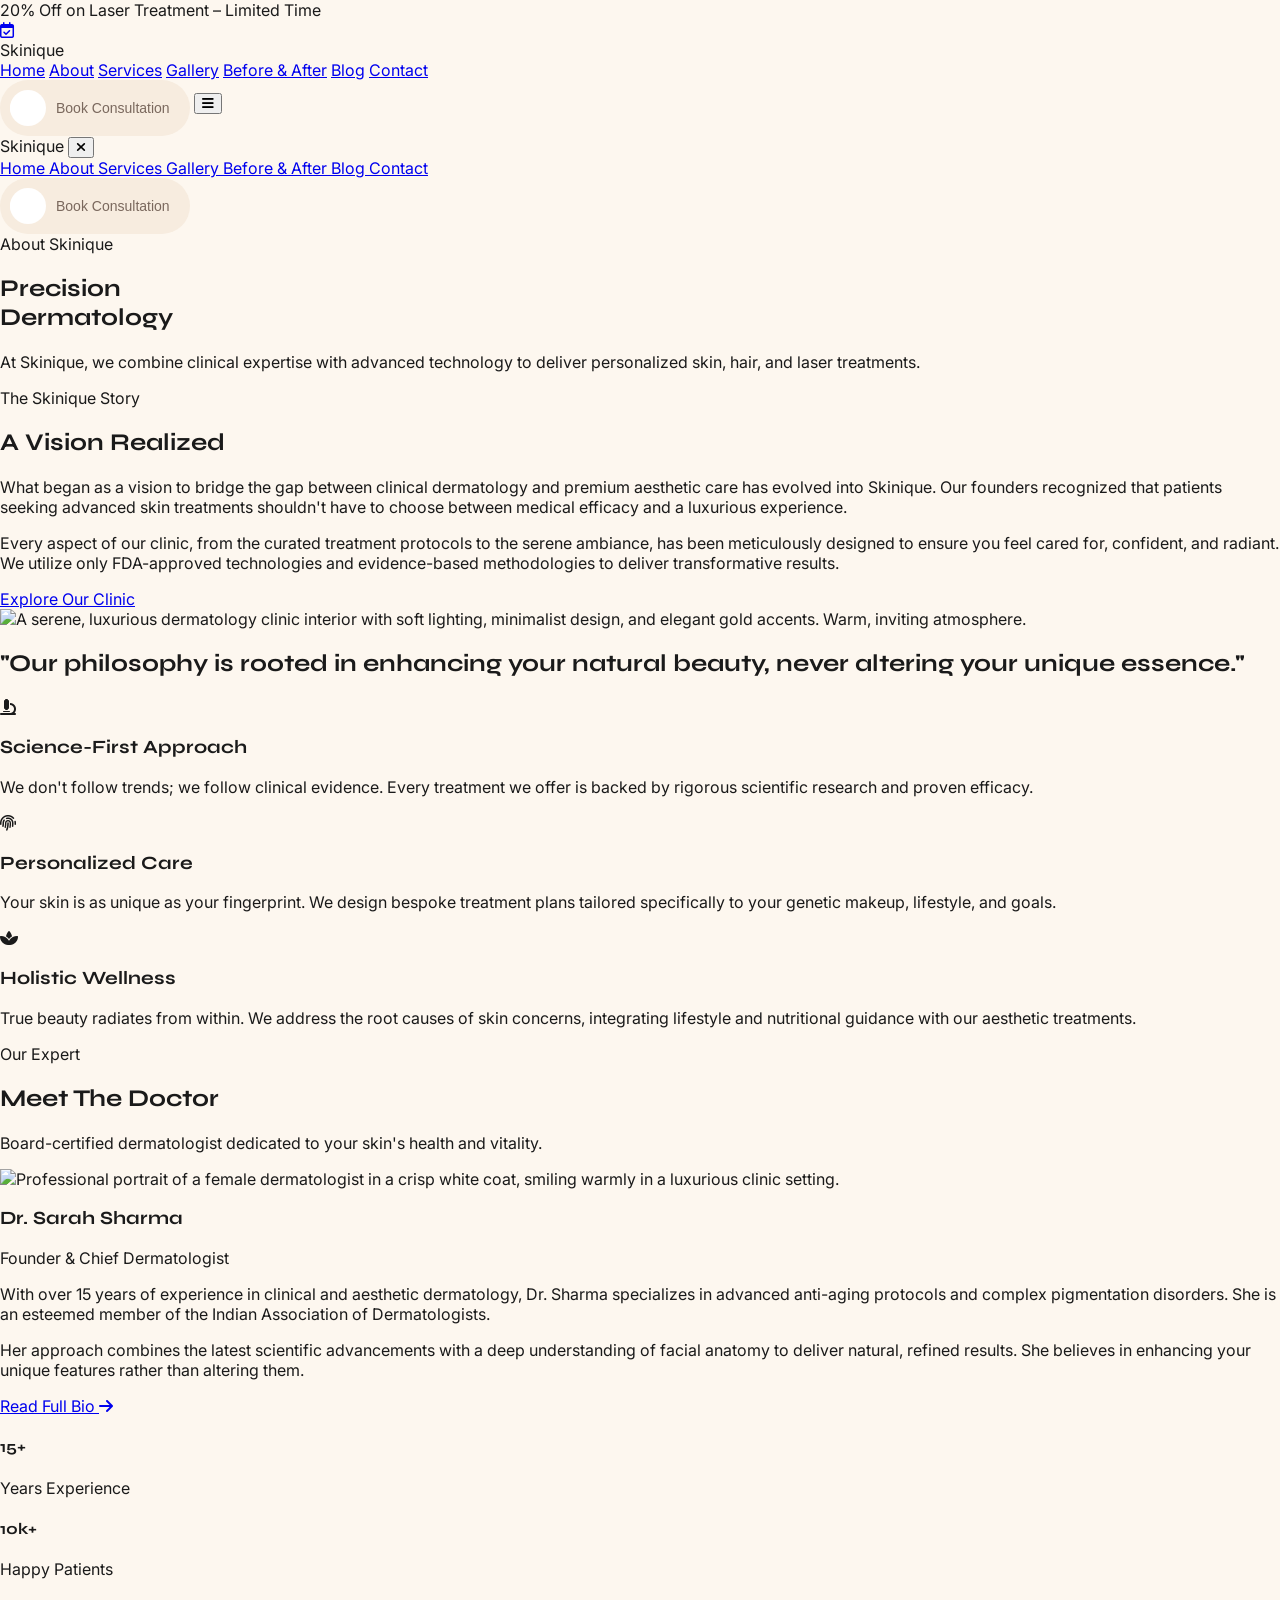
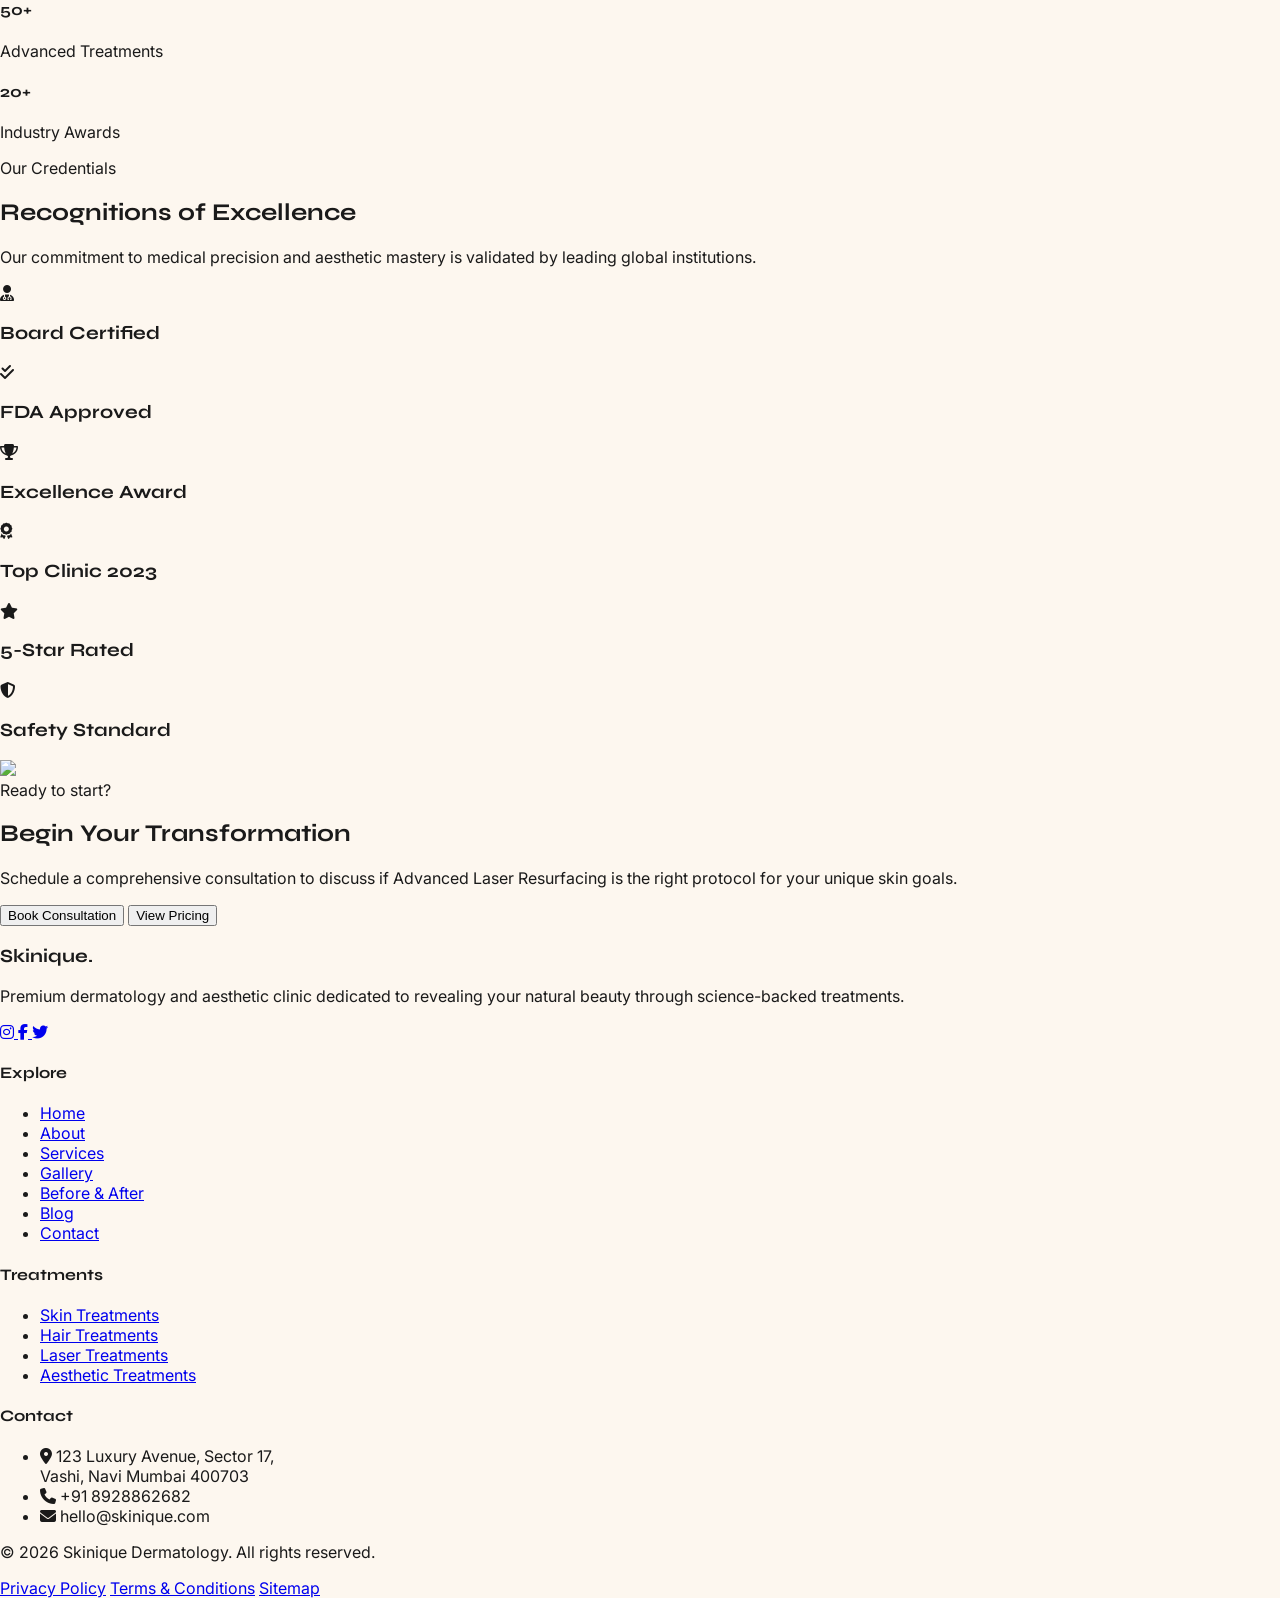
==== about-us.html @ 9dc1eeaf "iteration-one" ====
<!doctype html>
<html lang="en">
  <head>
    <meta charset="UTF-8" />
    <meta name="viewport" content="width=device-width, initial-scale=1.0" />
    <title>About Us - Skinique</title>
    <script src="https://cdn.tailwindcss.com"></script>
    <link
      href="https://fonts.googleapis.com/css2?family=Inter:wght@300;400;500;600&family=Syne:wght@400;500;600;700;800&display=swap"
      rel="stylesheet"
    />
    <link rel="stylesheet" href="/css/button.css" />
    <link rel="stylesheet" href="/css/common.css" />
    <link
      rel="stylesheet"
      href="https://cdnjs.cloudflare.com/ajax/libs/font-awesome/6.5.2/css/all.min.css"
      integrity="sha512-SnH5WK+bZxgPHs44uWIX+LLJAJ9/2PkPKZ5QiAj6Ta86w+fsb2TkcmfRyVX3pBnMFcV7oQPJkl9QevSCWr3W6A=="
      crossorigin="anonymous"
      referrerpolicy="no-referrer"
    />

    <script>
      tailwind.config = {
        theme: {
          extend: {
            fontFamily: {
              sans: ["Inter", "sans-serif"],
              heading: ["Syne", "sans-serif"],
            },
            colors: {
              primary: "#C9B27C",
              primaryHover: "#b59e66",
              bgMain: "#FDF7EF",
              bgSection: "#F7ECDF",
              textDark: "#1A1A1A",
              textMuted: "#666666",
            },
            borderRadius: {
              custom: "4px",
              card: "8px",
            },
          },
        },
      };
    </script>
    <style>
      body {
        margin: 0;
        padding: 0;
        background-color: #fdf7ef;
        color: #1a1a1a;
        font-family: "Inter", sans-serif;
        -webkit-font-smoothing: antialiased;
      }
      h1,
      h2,
      h3,
      h4,
      h5,
      h6 {
        font-family: "Syne", sans-serif;
      }
      ::-webkit-scrollbar {
        display: none;
      }
    </style>
  </head>
  <body>
       <!-- Top Promotional Banner -->
    <div
      id="promo-banner"
      class="fixed top-0 left-0 w-full z-[100] h-12 bg-textDark flex items-center justify-center px-4 shadow-md transition-transform duration-300"
    >
      <div class="flex items-center justify-center w-full max-w-7xl mx-auto">
        <div class="flex items-center justify-center gap-4 flex-1">
          <span
            class="text-xs md:text-xs font-medium tracking-widest uppercase text-[#C9B27C] text-center"
            >20% Off on Laser Treatment – Limited Time</span
          >
          
        </div>
        
      </div>
    </div>

    <!-- Mobile Sticky FAB -->
    <div class="md:hidden fixed bottom-6 right-6 z-[70]">
      <a
        href="#booking"
        aria-label="Book Consultation"
        class="flex items-center justify-center w-14 h-14 bg-primary text-white rounded-full shadow-[0_8px_30px_rgba(201,178,124,0.4)] interactive-btn focus-ring"
      >
        <i class="fa-regular fa-calendar-check text-xl"></i>
      </a>
    </div>

    <!-- Header Navigation -->
    <header
      id="header"
      class="fixed w-full top-12 z-50 bg-bgMain/95 backdrop-blur-md border-b border-primary/20 transition-all duration-300"
    >
      <div
        class="max-w-7xl mx-auto px-6 h-20 flex items-center justify-between"
      >
        <div class="flex flex-1 items-center gap-2">
          <span
            class="font-heading font-bold text-2xl tracking-tight text-textDark"
            >Skinique</span
          >
        </div>

        <nav class="hidden md:flex items-center gap-8">
          <a
            href="./index.html"
            class="text-md font-medium text-textMuted  interactive-link focus-ring"
            >Home</a
          >
          <a
            href="./about-us.html"
            class="text-md font-medium text-textMuted interactive-link focus-ring"
            >About</a
          >
          <a
            href="./service.html"
            class="text-md font-medium text-textMuted interactive-link focus-ring"
            >Services</a
          >
          <a
            href="./gallery.html"
            class="text-md font-medium text-textMuted interactive-link focus-ring"
            >Gallery</a
          >
          <a
            href="./before-after.html"
            class="text-md font-medium text-textMuted interactive-link focus-ring"
            >Before & After</a
          >
          <a
            href="./blogs.html"
            class="text-md font-medium text-textMuted interactive-link focus-ring"
            >Blog</a
          >
          <a
            href="./contact.html"
            class="text-md font-medium text-textMuted interactive-link focus-ring"
            >Contact</a
          >
        </nav>

        <div class="flex flex-1  justify-end gap-4">
          <button class="primary-btn">
            <span class="btn-fill"></span>
            <span class="btn-logo">
              <img
                src="https://framerusercontent.com/images/O1tnocyvBNm6Zym1OQLf7n6GMk.svg?width=13&height=13"
                alt=""
              />
            </span>
            <span class="btn-text">Book Consultation</span>
          </button>

          <!-- Mobile Menu Button -->
          <button
            aria-label="Toggle Mobile Menu"
            class="md:hidden text-textDark p-2 focus-ring interactive-btn"
            onclick="
              document
                .getElementById('mobile-menu')
                .classList.toggle('translate-x-full')
            "
          >
            <i class="fa-solid fa-bars text-xl"></i>
          </button>
        </div>
      </div>
    </header>

    <!-- Mobile Menu Drawer -->
   <div
  id="mobile-menu"
  class="fixed inset-y-0  right-0 z-[100] w-full max-w-sm bg-bgMain shadow-2xl transform translate-x-full transition-transform duration-300 ease-in-out md:hidden flex flex-col"
>
  <div class="flex items-center justify-between p-6 border-b border-primary/10">
    <span class="font-heading font-bold text-2xl tracking-tight text-textDark">
      Skinique
    </span>
    <button
      aria-label="Close Mobile Menu"
      class="text-textDark p-2 focus-ring interactive-btn hover:text-primary transition-colors"
      onclick="
        document
          .getElementById('mobile-menu')
          .classList.add('translate-x-full')
      "
    >
      <i class="fa-solid fa-xmark text-2xl"></i>
    </button>
  </div>

  <nav class="flex-1 overflow-y-auto p-6 flex flex-col gap-6">

    <!-- Active -->
    <a
      href="./index.html"
      class="text-lg font-heading font-bold text-textDark border-l-4 border-primary pl-4 interactive-link focus-ring"
    >
      Home
    </a>

    <a
      href="./about-us.html"
      class="text-lg font-heading font-medium text-textMuted pl-4 interactive-link focus-ring"
    >
      About
    </a>

    <a
      href="./service.html"
      class="text-lg font-heading font-medium text-textMuted pl-4 interactive-link focus-ring"
    >
      Services
    </a>

    <a
      href="./gallery.html"
      class="text-lg font-heading font-medium text-textMuted pl-4 interactive-link focus-ring"
    >
      Gallery
    </a>

    <a
      href="./before-after.html"
      class="text-lg font-heading font-medium text-textMuted pl-4 interactive-link focus-ring"
    >
      Before & After
    </a>

    <a
      href="./blogs.html"
      class="text-lg font-heading font-medium text-textMuted pl-4 interactive-link focus-ring"
    >
      Blog
    </a>

    <a
      href="./contact.html"
      class="text-lg font-heading font-medium text-textMuted pl-4 interactive-link focus-ring"
    >
      Contact
    </a>

    <!-- CTA -->
    <div class="mt-8 pt-8 border-t border-primary/10">
       <button class="primary-btn">
            <span class="btn-fill"></span>
            <span class="btn-logo">
              <img
                src="https://framerusercontent.com/images/O1tnocyvBNm6Zym1OQLf7n6GMk.svg?width=13&height=13"
                alt=""
              />
            </span>
            <span class="btn-text">Book Consultation</span>
          </button>
    </div>

  </nav>
</div>


    <main id="main-content" class="pt-[128px] transition-all duration-300">
      <!-- Text-Only Hero -->
      <section id="about-hero" class="py-32 bg-bgMain">
        <div class="max-w-7xl mx-auto px-6">
          <div class="w-full">
            <div
              class="inline-flex items-center gap-2 px-4 py-2 mb-8 border border-primary/30 rounded-full bg-bgMain/80 backdrop-blur-md shadow-sm"
            >
              <span
                class="w-2.5 h-2.5 rounded-full bg-primary animate-pulse"
              ></span>
              <span
                class="text-xs font-bold tracking-widest uppercase text-textDark"
                >About Skinique</span
              >
            </div>

            <h1
              class="font-heading text-6xl md:text-7xl font-bold leading-[1.1] mb-8 text-textDark uppercase tracking-tight"
            >
              Precision <br />
              Dermatology
            </h1>

            <p
              class="text-xl text-textMuted leading-relaxed max-w-2xl font-normal"
            >
              At Skinique, we combine clinical expertise with advanced
              technology to deliver personalized skin, hair, and laser
              treatments.
            </p>
          </div>
        </div>
      </section>

      <!-- Skinique Story -->
      <section id="our-story" class="py-24 bg-bgSection text-left">
        <div class="max-w-7xl mx-auto px-6">
          <div class="grid grid-cols-1 lg:grid-cols-2 gap-16 items-center">
            <div class="order-2 lg:order-1">
              <span
                class="text-sm font-semibold tracking-widest uppercase text-primary mb-4 block"
                >The Skinique Story</span
              >
              <h2
                class="font-heading text-4xl md:text-5xl font-bold mb-6 text-textDark uppercase tracking-tight"
              >
                A Vision Realized
              </h2>
              <p
                class="text-lg text-textMuted mb-6 leading-relaxed font-normal"
              >
                What began as a vision to bridge the gap between clinical
                dermatology and premium aesthetic care has evolved into
                Skinique. Our founders recognized that patients seeking advanced
                skin treatments shouldn't have to choose between medical
                efficacy and a luxurious experience.
              </p>
              <p
                class="text-lg text-textMuted mb-8 leading-relaxed font-normal"
              >
                Every aspect of our clinic, from the curated treatment protocols
                to the serene ambiance, has been meticulously designed to ensure
                you feel cared for, confident, and radiant. We utilize only
                FDA-approved technologies and evidence-based methodologies to
                deliver transformative results.
              </p>
              <a
                href="#"
                aria-label="Explore Our Clinic"
                class="inline-flex items-center justify-center px-8 py-4 text-sm font-bold tracking-widest uppercase text-white bg-textDark hover:bg-black rounded-custom interactive-btn shadow-md focus-ring transition-colors"
              >
                Explore Our Clinic
              </a>
            </div>
            <div
              class="order-1 lg:order-2 h-[600px] w-full overflow-hidden rounded-[8px] shadow-[0_12px_40px_rgba(0,0,0,0.08)] bg-bgMain img-placeholder"
            >
              <img
                class="w-full h-full object-cover opacity-0 transition-opacity duration-500"
                onload="this.classList.remove('opacity-0')"
                src="https://storage.googleapis.com/uxpilot-auth.appspot.com/99d263a7c8-62a4ad048711d46d0a51.png"
                alt="A serene, luxurious dermatology clinic interior with soft lighting, minimalist design, and elegant gold accents. Warm, inviting atmosphere."
              />
            </div>
          </div>
        </div>
      </section>

      <!-- Clinic Philosophy -->
      <section id="philosophy" class="py-32 bg-bgMain text-left">
        <div class="max-w-7xl mx-auto px-6 text-center">
          <h2
            class="font-heading text-4xl md:text-5xl font-bold mb-16 text-textDark max-w-3xl mx-auto leading-tight uppercase tracking-tight"
          >
            "Our philosophy is rooted in enhancing your natural beauty, never
            altering your unique essence."
          </h2>

          <div class="grid grid-cols-1 md:grid-cols-3 gap-12 text-left">
            <div
              class="p-10 border border-primary/20 rounded-[8px] bg-white shadow-[0_8px_30px_rgb(0,0,0,0.04)] hover:shadow-[0_12px_40px_rgb(0,0,0,0.08)] hover:-translate-y-1 transition-all duration-300 group"
            >
              <div
                class="w-14 h-14 rounded-full bg-bgSection flex items-center justify-center mb-8 text-primary shadow-sm group-hover:bg-primary group-hover:text-white transition-colors duration-300"
              >
                <i class="fa-solid fa-microscope text-xl"></i>
              </div>
              <h3
                class="font-heading text-2xl font-bold mb-4 text-textDark uppercase tracking-tight"
              >
                Science-First Approach
              </h3>
              <p class="text-textMuted leading-relaxed font-normal">
                We don't follow trends; we follow clinical evidence. Every
                treatment we offer is backed by rigorous scientific research and
                proven efficacy.
              </p>
            </div>

            <div
              class="p-10 border border-primary/20 rounded-[8px] bg-white shadow-[0_8px_30px_rgb(0,0,0,0.04)] hover:shadow-[0_12px_40px_rgb(0,0,0,0.08)] hover:-translate-y-1 transition-all duration-300 group"
            >
              <div
                class="w-14 h-14 rounded-full bg-bgSection flex items-center justify-center mb-8 text-primary shadow-sm group-hover:bg-primary group-hover:text-white transition-colors duration-300"
              >
                <i class="fa-solid fa-fingerprint text-xl"></i>
              </div>
              <h3
                class="font-heading text-2xl font-bold mb-4 text-textDark uppercase tracking-tight"
              >
                Personalized Care
              </h3>
              <p class="text-textMuted leading-relaxed font-normal">
                Your skin is as unique as your fingerprint. We design bespoke
                treatment plans tailored specifically to your genetic makeup,
                lifestyle, and goals.
              </p>
            </div>

            <div
              class="p-10 border border-primary/20 rounded-[8px] bg-white shadow-[0_8px_30px_rgb(0,0,0,0.04)] hover:shadow-[0_12px_40px_rgb(0,0,0,0.08)] hover:-translate-y-1 transition-all duration-300 group"
            >
              <div
                class="w-14 h-14 rounded-full bg-bgSection flex items-center justify-center mb-8 text-primary shadow-sm group-hover:bg-primary group-hover:text-white transition-colors duration-300"
              >
                <i class="fa-solid fa-spa text-xl"></i>
              </div>
              <h3
                class="font-heading text-2xl font-bold mb-4 text-textDark uppercase tracking-tight"
              >
                Holistic Wellness
              </h3>
              <p class="text-textMuted leading-relaxed font-normal">
                True beauty radiates from within. We address the root causes of
                skin concerns, integrating lifestyle and nutritional guidance
                with our aesthetic treatments.
              </p>
            </div>
          </div>
        </div>
      </section>

      <!-- Medical Team -->
      <section id="medical-team" class="py-24 bg-bgMain text-left">
        <div class="max-w-7xl mx-auto px-6">
          <div class="mb-16 max-w-2xl text-center mx-auto">
            <span
              class="text-sm font-semibold tracking-widest uppercase text-primary mb-4 block"
              >Our Expert</span
            >
            <h2
              class="font-heading text-4xl md:text-5xl font-bold mb-4 text-textDark uppercase tracking-tight"
            >
              Meet The Doctor
            </h2>
            <p class="text-textMuted text-lg font-normal">
              Board-certified dermatologist dedicated to your skin's health and
              vitality.
            </p>
          </div>

          <div class="max-w-4xl mx-auto">
            <!-- Doctor 1 -->
            <div
              class="group flex flex-col md:flex-row gap-12 items-start bg-white p-8 rounded-[8px] shadow-[0_8px_30px_rgb(0,0,0,0.04)] hover:shadow-[0_12px_40px_rgb(0,0,0,0.08)] transition-all duration-300 border border-primary/10"
            >
              <div
                class="w-full md:w-1/2 h-96 overflow-hidden rounded-[4px] bg-bgSection img-placeholder"
              >
                <img
                  class="w-full h-full object-cover transition-transform duration-700 group-hover:scale-105 opacity-0"
                  onload="this.classList.remove('opacity-0')"
                  src="https://storage.googleapis.com/uxpilot-auth.appspot.com/3fc05a202c-092232307e6bf080ce63.png"
                  alt="Professional portrait of a female dermatologist in a crisp white coat, smiling warmly in a luxurious clinic setting."
                />
              </div>
              <div
                class="w-full md:w-1/2 flex flex-col justify-center h-full pt-4 md:pt-0"
              >
                <h3
                  class="font-heading text-3xl font-bold mb-2 text-textDark uppercase tracking-tight group-hover:text-primary transition-colors"
                >
                  Dr. Sarah Sharma
                </h3>
                <p
                  class="text-primary font-bold mb-6 text-sm uppercase tracking-widest"
                >
                  Founder & Chief Dermatologist
                </p>
                <p class="text-textMuted mb-6 leading-relaxed font-normal">
                  With over 15 years of experience in clinical and aesthetic
                  dermatology, Dr. Sharma specializes in advanced anti-aging
                  protocols and complex pigmentation disorders. She is an
                  esteemed member of the Indian Association of Dermatologists.
                </p>
                <p class="text-textMuted mb-8 leading-relaxed font-normal">
                  Her approach combines the latest scientific advancements with
                  a deep understanding of facial anatomy to deliver natural,
                  refined results. She believes in enhancing your unique
                  features rather than altering them.
                </p>
                <a
                  href="#"
                  aria-label="Read Dr. Sarah Sharma's Full Bio"
                  class="inline-flex items-center gap-2 text-textDark font-bold hover:text-primary transition-colors text-sm border-b-2 border-textDark hover:border-primary pb-1 w-max tracking-widest uppercase interactive-link focus-ring"
                >
                  Read Full Bio <i class="fa-solid fa-arrow-right text-xs"></i>
                </a>
              </div>
            </div>
          </div>
        </div>
      </section>

      <!-- Stats/Achievements Section -->
      <section
        id="stats-achievements"
        class="py-24 bg-bgSection text-center border-y border-primary/20"
      >
        <div class="max-w-7xl mx-auto px-6">
          <div class="grid grid-cols-2 md:grid-cols-4 gap-8 md:gap-12">
            <div class="p-6">
              <h4
                class="font-heading text-5xl md:text-6xl font-bold text-primary mb-4 tracking-tighter"
              >
                15+
              </h4>
              <p
                class="text-textDark font-bold tracking-widest uppercase text-sm"
              >
                Years Experience
              </p>
            </div>
            <div class="p-6">
              <h4
                class="font-heading text-5xl md:text-6xl font-bold text-primary mb-4 tracking-tighter"
              >
                10k+
              </h4>
              <p
                class="text-textDark font-bold tracking-widest uppercase text-sm"
              >
                Happy Patients
              </p>
            </div>
            <div class="p-6">
              <h4
                class="font-heading text-5xl md:text-6xl font-bold text-primary mb-4 tracking-tighter"
              >
                50+
              </h4>
              <p
                class="text-textDark font-bold tracking-widest uppercase text-sm"
              >
                Advanced Treatments
              </p>
            </div>
            <div class="p-6">
              <h4
                class="font-heading text-5xl md:text-6xl font-bold text-primary mb-4 tracking-tighter"
              >
                20+
              </h4>
              <p
                class="text-textDark font-bold tracking-widest uppercase text-sm"
              >
                Industry Awards
              </p>
            </div>
          </div>
        </div>
      </section>

      <!-- Certifications & Awards Section -->
      <section id="certifications" class="py-32 bg-[#FDF7EF] relative">
        <div class="max-w-7xl mx-auto px-6 relative z-10">
          <div class="mb-16 max-w-3xl mx-auto text-center">
            <span
              class="text-sm font-semibold tracking-widest uppercase text-primary mb-4 block"
              >Our Credentials</span
            >
            <h2
              class="font-heading text-4xl md:text-5xl lg:text-6xl font-bold mb-6 text-textDark uppercase tracking-[0.1em] leading-tight"
            >
              Recognitions of Excellence
            </h2>
            <p class="text-textMuted text-lg font-normal max-w-xl mx-auto">
              Our commitment to medical precision and aesthetic mastery is
              validated by leading global institutions.
            </p>
          </div>

          <div class="grid grid-cols-2 md:grid-cols-3 lg:grid-cols-6 gap-6">
            <!-- Award Card 1 -->
            <div
              class="bg-white p-6 rounded-[8px] shadow-[0_4px_20px_rgba(0,0,0,0.03)] hover:shadow-[0_8px_30px_rgba(201,178,124,0.15)] border border-primary/10 hover:border-primary/30 transition-all duration-300 flex flex-col items-center justify-center group cursor-pointer aspect-square"
            >
              <div class="w-16 h-16 mb-4 flex items-center justify-center">
                <i
                  class="fa-solid fa-user-md text-4xl text-textMuted group-hover:text-primary transition-colors duration-500 opacity-60 group-hover:opacity-100"
                ></i>
              </div>
              <h3
                class="font-heading text-[10px] sm:text-xs font-bold text-textDark uppercase tracking-widest text-center group-hover:text-primary transition-colors"
              >
                Board Certified
              </h3>
            </div>

            <!-- Award Card 2 -->
            <div
              class="bg-white p-6 rounded-[8px] shadow-[0_4px_20px_rgba(0,0,0,0.03)] hover:shadow-[0_8px_30px_rgba(201,178,124,0.15)] border border-primary/10 hover:border-primary/30 transition-all duration-300 flex flex-col items-center justify-center group cursor-pointer aspect-square"
            >
              <div class="w-16 h-16 mb-4 flex items-center justify-center">
                <i
                  class="fa-solid fa-check-double text-4xl text-textMuted group-hover:text-primary transition-colors duration-500 opacity-60 group-hover:opacity-100"
                ></i>
              </div>
              <h3
                class="font-heading text-[10px] sm:text-xs font-bold text-textDark uppercase tracking-widest text-center group-hover:text-primary transition-colors"
              >
                FDA Approved
              </h3>
            </div>

            <!-- Award Card 3 -->
            <div
              class="bg-white p-6 rounded-[8px] shadow-[0_4px_20px_rgba(0,0,0,0.03)] hover:shadow-[0_8px_30px_rgba(201,178,124,0.15)] border border-primary/10 hover:border-primary/30 transition-all duration-300 flex flex-col items-center justify-center group cursor-pointer aspect-square"
            >
              <div class="w-16 h-16 mb-4 flex items-center justify-center">
                <i
                  class="fa-solid fa-trophy text-4xl text-textMuted group-hover:text-primary transition-colors duration-500 opacity-60 group-hover:opacity-100"
                ></i>
              </div>
              <h3
                class="font-heading text-[10px] sm:text-xs font-bold text-textDark uppercase tracking-widest text-center group-hover:text-primary transition-colors"
              >
                Excellence Award
              </h3>
            </div>

            <!-- Award Card 4 -->
            <div
              class="bg-white p-6 rounded-[8px] shadow-[0_4px_20px_rgba(0,0,0,0.03)] hover:shadow-[0_8px_30px_rgba(201,178,124,0.15)] border border-primary/10 hover:border-primary/30 transition-all duration-300 flex flex-col items-center justify-center group cursor-pointer aspect-square"
            >
              <div class="w-16 h-16 mb-4 flex items-center justify-center">
                <i
                  class="fa-solid fa-award text-4xl text-textMuted group-hover:text-primary transition-colors duration-500 opacity-60 group-hover:opacity-100"
                ></i>
              </div>
              <h3
                class="font-heading text-[10px] sm:text-xs font-bold text-textDark uppercase tracking-widest text-center group-hover:text-primary transition-colors"
              >
                Top Clinic 2023
              </h3>
            </div>

            <!-- Award Card 5 -->
            <div
              class="bg-white p-6 rounded-[8px] shadow-[0_4px_20px_rgba(0,0,0,0.03)] hover:shadow-[0_8px_30px_rgba(201,178,124,0.15)] border border-primary/10 hover:border-primary/30 transition-all duration-300 flex flex-col items-center justify-center group cursor-pointer aspect-square"
            >
              <div class="w-16 h-16 mb-4 flex items-center justify-center">
                <i
                  class="fa-solid fa-star text-4xl text-textMuted group-hover:text-primary transition-colors duration-500 opacity-60 group-hover:opacity-100"
                ></i>
              </div>
              <h3
                class="font-heading text-[10px] sm:text-xs font-bold text-textDark uppercase tracking-widest text-center group-hover:text-primary transition-colors"
              >
                5-Star Rated
              </h3>
            </div>

            <!-- Award Card 6 -->
            <div
              class="bg-white p-6 rounded-[8px] shadow-[0_4px_20px_rgba(0,0,0,0.03)] hover:shadow-[0_8px_30px_rgba(201,178,124,0.15)] border border-primary/10 hover:border-primary/30 transition-all duration-300 flex flex-col items-center justify-center group cursor-pointer aspect-square"
            >
              <div class="w-16 h-16 mb-4 flex items-center justify-center">
                <i
                  class="fa-solid fa-shield-halved text-4xl text-textMuted group-hover:text-primary transition-colors duration-500 opacity-60 group-hover:opacity-100"
                ></i>
              </div>
              <h3
                class="font-heading text-[10px] sm:text-xs font-bold text-textDark uppercase tracking-widest text-center group-hover:text-primary transition-colors"
              >
                Safety Standard
              </h3>
            </div>
          </div>
        </div>
      </section>

      <!-- CTA Section -->
      <section
        class="py-32 w-full max-w-6xl mx-auto border-t border-textMuted/20 stagger-enter"
      >
        <div
          class="bg-textDark text-white rounded-[32px] overflow-hidden relative"
        >
          <div class="absolute inset-0 opacity-20">
            <img
              class="w-full h-full object-cover"
              src="https://storage.googleapis.com/uxpilot-auth.appspot.com/3382df8161-88e7a12e2fe2adcaa710.png"
            />
          </div>

          <div
            class="relative z-10 px-8 py-20 md:py-32 flex flex-col items-center text-center max-w-3xl mx-auto"
          >
            <span
              class="text-primary text-xs font-semibold tracking-widest uppercase mb-6 block"
            >
              Ready to start?
            </span>

            <h2
              class="font-heading text-5xl md:text-6xl lg:text-[70px] font-bold tracking-tight leading-[1.1] mb-8"
            >
              Begin Your Transformation
            </h2>

            <p
              class="text-white/80 text-lg md:text-xl leading-relaxed font-light mb-12"
            >
              Schedule a comprehensive consultation to discuss if Advanced Laser
              Resurfacing is the right protocol for your unique skin goals.
            </p>

            <div class="flex flex-col sm:flex-row gap-4">
              <button
                class="bg-white text-textDark px-10 py-4 rounded-full font-medium hover:bg-primary hover:text-white transition-colors shadow-soft text-sm tracking-widest uppercase"
              >
                Book Consultation
              </button>

              <button
                class="bg-transparent border border-white/30 text-white px-10 py-4 rounded-full font-medium hover:bg-white/10 transition-colors text-sm tracking-widest uppercase"
              >
                View Pricing
              </button>
            </div>
          </div>
        </div>
      </section>
    </main>

    <!-- Footer -->
    <footer id="footer" class="bg-bgMain py-10 border-t border-primary/20">
      <div class="max-w-7xl mx-auto px-6">
        <div class="grid grid-cols-1 md:grid-cols-12 gap-12">
          <div class="md:col-span-4">
            <h3
              class="font-heading text-3xl font-bold mb-6 text-textDark tracking-tight uppercase"
            >
              Skinique.
            </h3>
            <p class="text-textMuted text-sm leading-relaxed mb-8 max-w-xs">
              Premium dermatology and aesthetic clinic dedicated to revealing
              your natural beauty through science-backed treatments.
            </p>
           <div class="flex gap-4">
  <a
    href="#"
    aria-label="Instagram"
    class="w-12 h-12 flex items-center justify-center rounded-full bg-bgSection text-textDark hover:bg-primary hover:text-white transition-all duration-300 shadow-sm hover:shadow-md"
  >
    <i class="fa-brands fa-instagram text-lg"></i>
  </a>

  <a
    href="#"
    aria-label="Facebook"
    class="w-12 h-12 flex items-center justify-center rounded-full bg-bgSection text-textDark hover:bg-primary hover:text-white transition-all duration-300 shadow-sm hover:shadow-md"
  >
    <i class="fa-brands fa-facebook-f text-lg"></i>
  </a>

  <a
    href="#"
    aria-label="Twitter"
    class="w-12 h-12 flex items-center justify-center rounded-full bg-bgSection text-textDark hover:bg-primary hover:text-white transition-all duration-300 shadow-sm hover:shadow-md"
  >
    <i class="fa-brands fa-twitter text-lg"></i>
  </a>
</div>
          </div>

          <div class="md:col-span-2">
            <h4
              class="text-xs font-medium tracking-widest uppercase text-textDark mb-6"
            >
              Explore
            </h4>

            <ul class="space-y-4 text-sm hover-anchor text-textMuted">
              <li>
                <a
                  href="./index.html"
                  class="hover:text-textDark transition-colors"
                >
                  Home
                </a>
              </li>
              <li>
                <a
                  href="./about-us.html"
                  class="hover:text-textDark transition-colors"
                >
                  About
                </a>
              </li>
              <li>
                <a
                  href="./service.html"
                  class="hover:text-textDark transition-colors"
                >
                  Services
                </a>
              </li>
              <li>
                <a
                  href="./gallery.html"
                  class="hover:text-textDark transition-colors"
                >
                  Gallery
                </a>
              </li>
              <li>
                <a
                  href="./before-after.html"
                  class="hover:text-textDark transition-colors"
                >
                  Before & After
                </a>
              </li>
              <li>
                <a
                  href="./blogs.html"
                  class="hover:text-textDark transition-colors"
                >
                  Blog
                </a>
              </li>
              <li>
                <a
                  href="./contact.html"
                  class="hover:text-textDark transition-colors"
                >
                  Contact
                </a>
              </li>
            </ul>
          </div>

          <div class="md:col-span-3">
            <h4
              class="text-xs font-medium tracking-widest uppercase text-textDark mb-6"
            >
              Treatments
            </h4>

            <ul class="space-y-4 text-sm hover-anchor text-textMuted">
              <li>
                <a href="#" class="hover:text-textDark transition-colors">
                  Skin Treatments
                </a>
              </li>
              <li>
                <a href="#" class="hover:text-textDark transition-colors">
                  Hair Treatments
                </a>
              </li>
              <li>
                <a href="#" class="hover:text-textDark transition-colors">
                  Laser Treatments
                </a>
              </li>
              <li>
                <a href="#" class="hover:text-textDark transition-colors">
                  Aesthetic Treatments
                </a>
              </li>
            </ul>
          </div>

          <div class="md:col-span-3">
            <h4
              class="text-xs font-medium tracking-widest uppercase text-textDark mb-6"
            >
              Contact
            </h4>
            <ul class="space-y-4 text-sm text-textMuted">
              <li class="flex items-start gap-3">
                <i class="fa-solid fa-location-dot mt-1 text-primary"></i>
                <span
                  >123 Luxury Avenue, Sector 17,<br />Vashi, Navi Mumbai
                  400703</span
                >
              </li>
              <li class="flex items-center gap-3">
                <i class="fa-solid fa-phone text-primary"></i>
                <span>+91 8928862682</span>
              </li>
              <li class="flex items-center gap-3">
                <i class="fa-solid fa-envelope text-primary"></i>
                <span>hello@skinique.com</span>
              </li>
            </ul>
          </div>
        </div>
      </div>
    </footer>
    <div
      id="footer"
      class="w-full border-t border-skinique-container py-4 px-8 lg:px-16 flex flex-col md:flex-row items-center justify-between gap-4 bg-white/50"
    >
      <p class="text-xs text-skinique-textLight">
        © 2026 Skinique Dermatology. All rights reserved.
      </p>
      <div class="flex items-center gap-6">
        <a
          href="./privacy-policy.html"
          class="text-xs text-skinique-textLight hover:text-skinique-accent transition-colors"
          >Privacy Policy</a
        >
        <a
          href="./terms-condition.html"
          class="text-xs text-skinique-textLight hover:text-skinique-accent transition-colors"
          >Terms & Conditions</a
        >
        <a
          href="#"
          class="text-xs text-skinique-textLight hover:text-skinique-accent transition-colors"
          >Sitemap</a
        >
      </div>
    </div>

    <script>
      function closePromo() {
        document
          .getElementById("promo-banner")
          .classList.add("transform", "translate-y-full");
        setTimeout(() => {
          document.getElementById("promo-banner").style.display = "none";
        }, 300);
      }
    </script>
  </body>
</html>
---- css/button.css ----
.primary-btn {
    
    flex-shrink: 0;
  position: relative;
  font-size: 14px;
  line-height: 18px;
  font-weight: 500;
  color: rgb(122, 104, 93);
  background-color: #f7ecdf;
  padding: 10px 20px 10px 10px;
  border: none;
  border-radius: 62px;
  display: inline-flex;
  justify-content: center;
  align-items: center;
  gap: 10px;
  overflow: hidden;
  z-index: 1;
}

.btn-fill {
  position: absolute;
  left: 10px;
  width: 24px;
  height: 24px;
  background-color: #fff;
  border-radius: 50%;
  z-index: 0;
  transition: transform 0.5s cubic-bezier(0.19, 1, 0.22, 1);
}

.primary-btn:hover .btn-fill {
  transform: scale(20);
}

.primary-btn:hover .btn-logo {
  transform: rotate(160deg);
}

.btn-logo,
.btn-text {
  position: relative;
  z-index: 2;
}

.btn-logo {
  display: inline-flex;
  justify-content: center;
  width: 24px;
  height: 24px;
  align-items: center;
  background-color: #fff;
  padding: 6px;
  border-radius: 50%;
  transition: all cubic-bezier(0.19, 1, 0.22, 1) 0.5s;
}

.btn-text {
  transition: color 0.3s ease;
}

.primary-btn:hover .btn-text,
.primary-btn:hover .btn-logo {
  color: #633b2c;
}
---- css/common.css ----
.hover-anchor > li > a{
    position: relative;
    padding-bottom: 4px;
    /* font-weight: 500; */
}


.hover-anchor > li > a::before{
    content:"";
    position: absolute;
    width:0%;
    bottom:0% !important;
    transition: all cubic-bezier(0.19, 1, 0.22, 1) 0.5s;
    left:0;
    border-bottom: 2px solid #000;
}



.hover-anchor > li > a:hover::before {
  width: 100%;
}
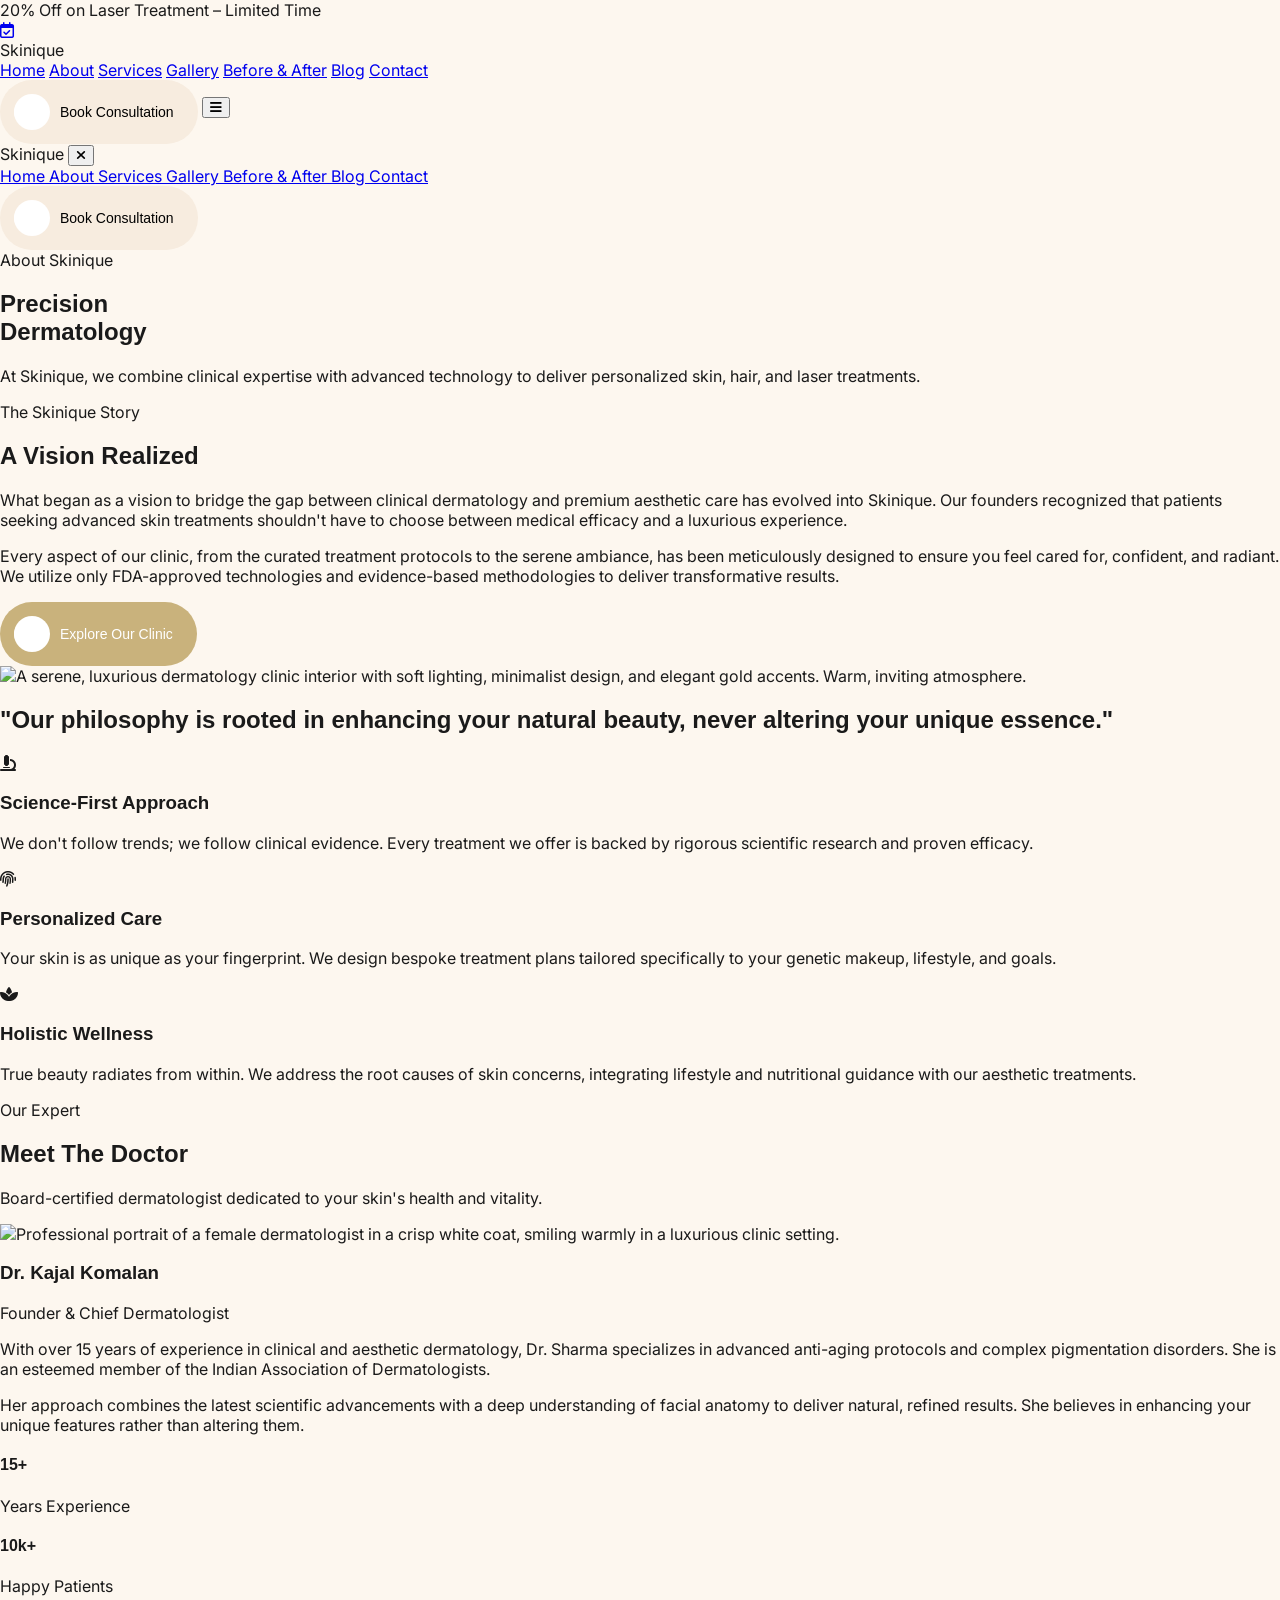
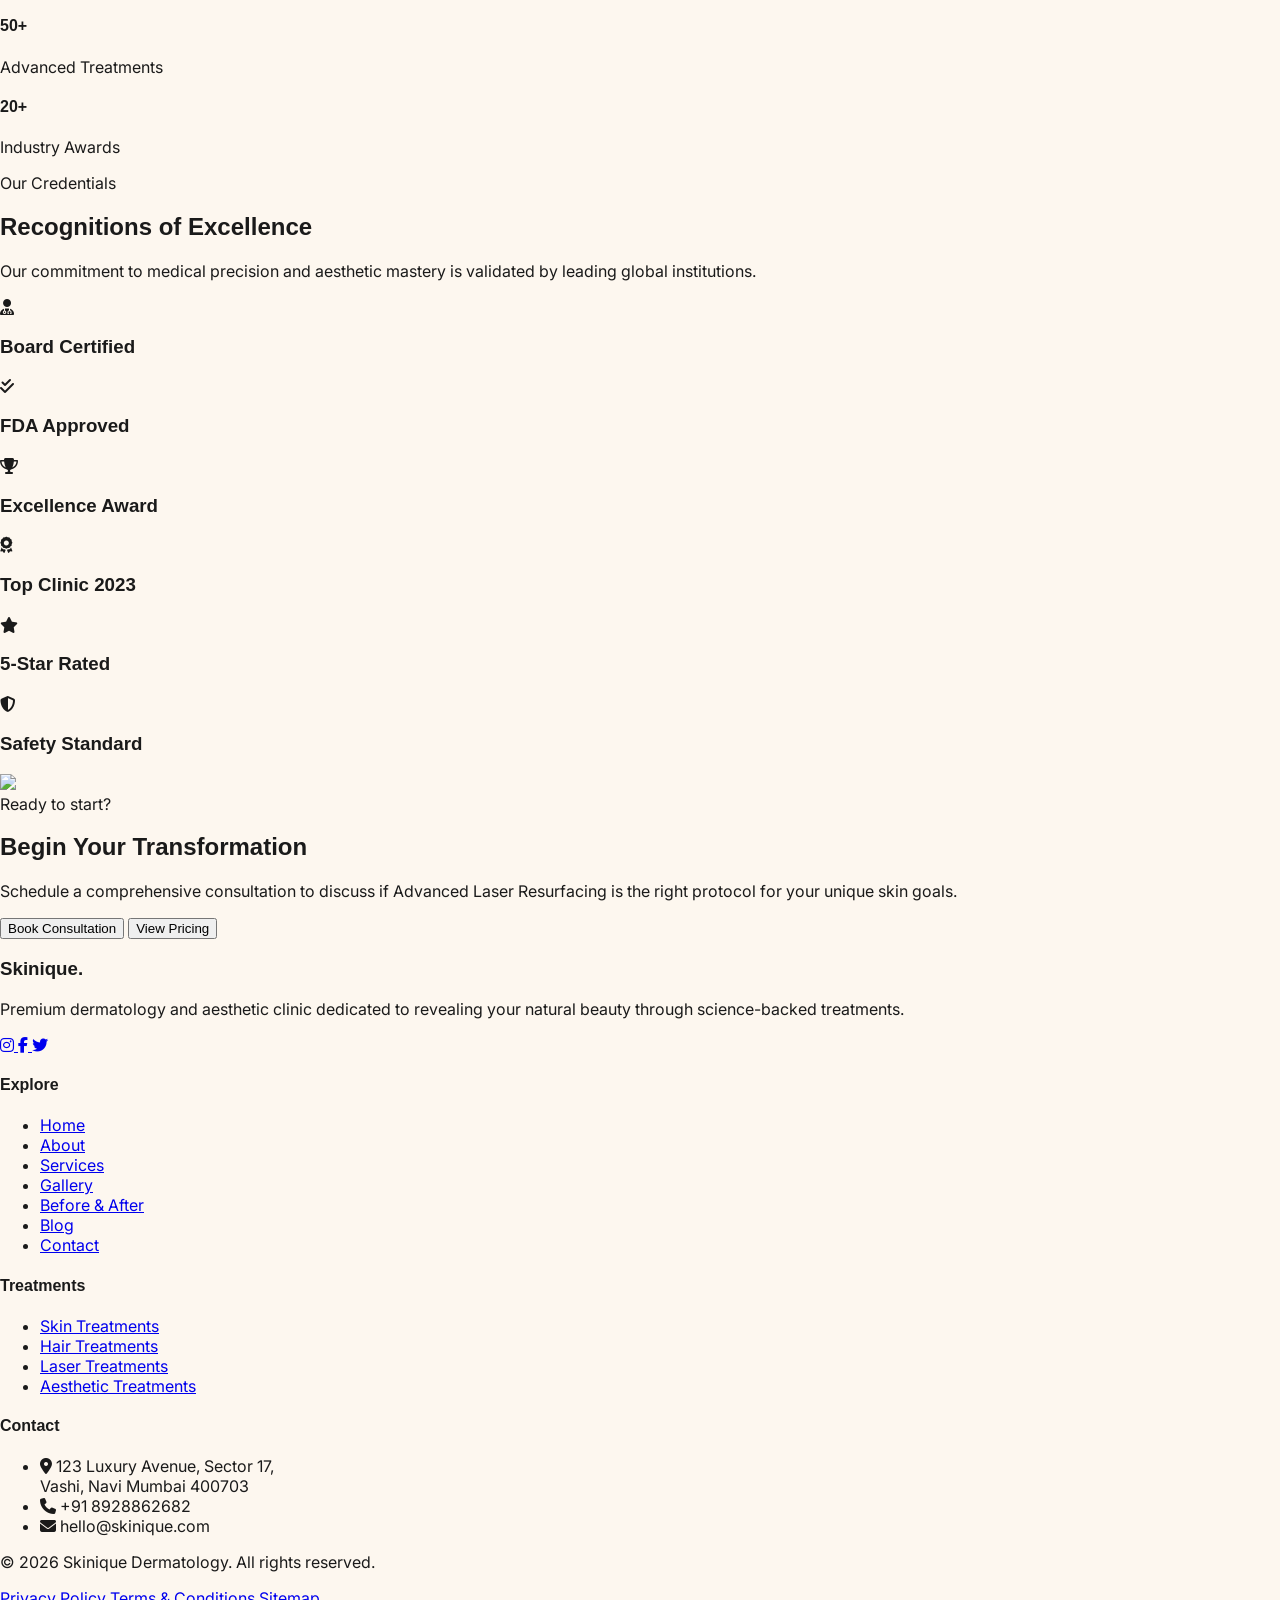
==== commit fba4ef9f: "iteration-three" ====
--- a/about-us.html
+++ b/about-us.html
@@ -5,10 +5,11 @@
     <meta name="viewport" content="width=device-width, initial-scale=1.0" />
     <title>About Us - Skinique</title>
     <script src="https://cdn.tailwindcss.com"></script>
-    <link
-      href="https://fonts.googleapis.com/css2?family=Inter:wght@300;400;500;600&family=Syne:wght@400;500;600;700;800&display=swap"
-      rel="stylesheet"
-    />
+   <link rel="preconnect" href="https://fonts.googleapis.com">
+<link rel="preconnect" href="https://fonts.gstatic.com" crossorigin>
+<link rel="preconnect" href="https://fonts.googleapis.com">
+<link rel="preconnect" href="https://fonts.gstatic.com" crossorigin>
+<link href="https://fonts.googleapis.com/css2?family=Hedvig+Letters+Sans&family=Hedvig+Letters+Serif:opsz@12..24&family=Inter:ital,opsz,wght@0,14..32,100..900;1,14..32,100..900&display=swap" rel="stylesheet">
     <link rel="stylesheet" href="/css/button.css" />
     <link rel="stylesheet" href="/css/common.css" />
     <link
@@ -25,7 +26,7 @@
           extend: {
             fontFamily: {
               sans: ["Inter", "sans-serif"],
-              heading: ["Syne", "sans-serif"],
+              heading: [ "Hedvig Letters Sans", "sans-serif"],
             },
             colors: {
               primary: "#C9B27C",
@@ -38,6 +39,9 @@
             borderRadius: {
               custom: "4px",
               card: "8px",
+
+               medium: "16px",
+  large: "32px",
             },
           },
         },
@@ -334,16 +338,22 @@
                 FDA-approved technologies and evidence-based methodologies to
                 deliver transformative results.
               </p>
-              <a
-                href="#"
-                aria-label="Explore Our Clinic"
-                class="inline-flex items-center justify-center px-8 py-4 text-sm font-bold tracking-widest uppercase text-white bg-textDark hover:bg-black rounded-custom interactive-btn shadow-md focus-ring transition-colors"
-              >
-                Explore Our Clinic
-              </a>
-            </div>
-            <div
-              class="order-1 lg:order-2 h-[600px] w-full overflow-hidden rounded-[8px] shadow-[0_12px_40px_rgba(0,0,0,0.08)] bg-bgMain img-placeholder"
+
+
+                <button class="  primary-btn btn-variant-two">
+            <span class="btn-fill"></span>
+            <span class="btn-logo">
+              <img
+                src="https://framerusercontent.com/images/O1tnocyvBNm6Zym1OQLf7n6GMk.svg?width=13&height=13"
+                alt=""
+              />
+            </span>
+            <span class="btn-text">Explore Our Clinic</span>
+          </button>
+             
+            </div>
+            <div
+              class="order-1 lg:order-2 h-[600px] w-full overflow-hidden rounded-medium shadow-[0_12px_40px_rgba(0,0,0,0.08)] bg-bgMain img-placeholder"
             >
               <img
                 class="w-full h-full object-cover opacity-0 transition-opacity duration-500"
@@ -368,7 +378,7 @@
 
           <div class="grid grid-cols-1 md:grid-cols-3 gap-12 text-left">
             <div
-              class="p-10 border border-primary/20 rounded-[8px] bg-white shadow-[0_8px_30px_rgb(0,0,0,0.04)] hover:shadow-[0_12px_40px_rgb(0,0,0,0.08)] hover:-translate-y-1 transition-all duration-300 group"
+              class="p-10 border border-primary/20 rounded-medium bg-white shadow-[0_8px_30px_rgb(0,0,0,0.04)] hover:shadow-[0_12px_40px_rgb(0,0,0,0.08)] hover:-translate-y-1 transition-all duration-300 group"
             >
               <div
                 class="w-14 h-14 rounded-full bg-bgSection flex items-center justify-center mb-8 text-primary shadow-sm group-hover:bg-primary group-hover:text-white transition-colors duration-300"
@@ -388,7 +398,7 @@
             </div>
 
             <div
-              class="p-10 border border-primary/20 rounded-[8px] bg-white shadow-[0_8px_30px_rgb(0,0,0,0.04)] hover:shadow-[0_12px_40px_rgb(0,0,0,0.08)] hover:-translate-y-1 transition-all duration-300 group"
+              class="p-10 border border-primary/20 rounded-medium bg-white shadow-[0_8px_30px_rgb(0,0,0,0.04)] hover:shadow-[0_12px_40px_rgb(0,0,0,0.08)] hover:-translate-y-1 transition-all duration-300 group"
             >
               <div
                 class="w-14 h-14 rounded-full bg-bgSection flex items-center justify-center mb-8 text-primary shadow-sm group-hover:bg-primary group-hover:text-white transition-colors duration-300"
@@ -408,7 +418,7 @@
             </div>
 
             <div
-              class="p-10 border border-primary/20 rounded-[8px] bg-white shadow-[0_8px_30px_rgb(0,0,0,0.04)] hover:shadow-[0_12px_40px_rgb(0,0,0,0.08)] hover:-translate-y-1 transition-all duration-300 group"
+              class="p-10 border border-primary/20 rounded-medium bg-white shadow-[0_8px_30px_rgb(0,0,0,0.04)] hover:shadow-[0_12px_40px_rgb(0,0,0,0.08)] hover:-translate-y-1 transition-all duration-300 group"
             >
               <div
                 class="w-14 h-14 rounded-full bg-bgSection flex items-center justify-center mb-8 text-primary shadow-sm group-hover:bg-primary group-hover:text-white transition-colors duration-300"
@@ -452,10 +462,10 @@
           <div class="max-w-4xl mx-auto">
             <!-- Doctor 1 -->
             <div
-              class="group flex flex-col md:flex-row gap-12 items-start bg-white p-8 rounded-[8px] shadow-[0_8px_30px_rgb(0,0,0,0.04)] hover:shadow-[0_12px_40px_rgb(0,0,0,0.08)] transition-all duration-300 border border-primary/10"
+              class="group flex flex-col md:flex-row gap-12  bg-white p-8 rounded-medium shadow-[0_8px_30px_rgb(0,0,0,0.04)] hover:shadow-[0_12px_40px_rgb(0,0,0,0.08)] transition-all duration-300 border border-primary/10"
             >
               <div
-                class="w-full md:w-1/2 h-96 overflow-hidden rounded-[4px] bg-bgSection img-placeholder"
+                class="w-full md:w-1/2 h-auto  overflow-hidden rounded-medium bg-red-900 img-placeholder"
               >
                 <img
                   class="w-full h-full object-cover transition-transform duration-700 group-hover:scale-105 opacity-0"
@@ -468,9 +478,9 @@
                 class="w-full md:w-1/2 flex flex-col justify-center h-full pt-4 md:pt-0"
               >
                 <h3
-                  class="font-heading text-3xl font-bold mb-2 text-textDark uppercase tracking-tight group-hover:text-primary transition-colors"
+                  class="font-heading text-3xl font-bold mb-2 text-textDark uppercase tracking-tight  transition-colors"
                 >
-                  Dr. Sarah Sharma
+                  Dr. Kajal Komalan
                 </h3>
                 <p
                   class="text-primary font-bold mb-6 text-sm uppercase tracking-widest"
@@ -489,13 +499,7 @@
                   refined results. She believes in enhancing your unique
                   features rather than altering them.
                 </p>
-                <a
-                  href="#"
-                  aria-label="Read Dr. Sarah Sharma's Full Bio"
-                  class="inline-flex items-center gap-2 text-textDark font-bold hover:text-primary transition-colors text-sm border-b-2 border-textDark hover:border-primary pb-1 w-max tracking-widest uppercase interactive-link focus-ring"
-                >
-                  Read Full Bio <i class="fa-solid fa-arrow-right text-xs"></i>
-                </a>
+                
               </div>
             </div>
           </div>
@@ -583,7 +587,7 @@
           <div class="grid grid-cols-2 md:grid-cols-3 lg:grid-cols-6 gap-6">
             <!-- Award Card 1 -->
             <div
-              class="bg-white p-6 rounded-[8px] shadow-[0_4px_20px_rgba(0,0,0,0.03)] hover:shadow-[0_8px_30px_rgba(201,178,124,0.15)] border border-primary/10 hover:border-primary/30 transition-all duration-300 flex flex-col items-center justify-center group cursor-pointer aspect-square"
+              class="bg-white p-6 rounded-medium shadow-[0_4px_20px_rgba(0,0,0,0.03)] hover:shadow-[0_8px_30px_rgba(201,178,124,0.15)] border border-primary/10 hover:border-primary/30 transition-all duration-300 flex flex-col items-center justify-center group cursor-pointer aspect-square"
             >
               <div class="w-16 h-16 mb-4 flex items-center justify-center">
                 <i
@@ -599,7 +603,7 @@
 
             <!-- Award Card 2 -->
             <div
-              class="bg-white p-6 rounded-[8px] shadow-[0_4px_20px_rgba(0,0,0,0.03)] hover:shadow-[0_8px_30px_rgba(201,178,124,0.15)] border border-primary/10 hover:border-primary/30 transition-all duration-300 flex flex-col items-center justify-center group cursor-pointer aspect-square"
+              class="bg-white p-6 rounded-medium shadow-[0_4px_20px_rgba(0,0,0,0.03)] hover:shadow-[0_8px_30px_rgba(201,178,124,0.15)] border border-primary/10 hover:border-primary/30 transition-all duration-300 flex flex-col items-center justify-center group cursor-pointer aspect-square"
             >
               <div class="w-16 h-16 mb-4 flex items-center justify-center">
                 <i
@@ -615,7 +619,7 @@
 
             <!-- Award Card 3 -->
             <div
-              class="bg-white p-6 rounded-[8px] shadow-[0_4px_20px_rgba(0,0,0,0.03)] hover:shadow-[0_8px_30px_rgba(201,178,124,0.15)] border border-primary/10 hover:border-primary/30 transition-all duration-300 flex flex-col items-center justify-center group cursor-pointer aspect-square"
+              class="bg-white p-6 rounded-medium shadow-[0_4px_20px_rgba(0,0,0,0.03)] hover:shadow-[0_8px_30px_rgba(201,178,124,0.15)] border border-primary/10 hover:border-primary/30 transition-all duration-300 flex flex-col items-center justify-center group cursor-pointer aspect-square"
             >
               <div class="w-16 h-16 mb-4 flex items-center justify-center">
                 <i
@@ -631,7 +635,7 @@
 
             <!-- Award Card 4 -->
             <div
-              class="bg-white p-6 rounded-[8px] shadow-[0_4px_20px_rgba(0,0,0,0.03)] hover:shadow-[0_8px_30px_rgba(201,178,124,0.15)] border border-primary/10 hover:border-primary/30 transition-all duration-300 flex flex-col items-center justify-center group cursor-pointer aspect-square"
+              class="bg-white p-6 rounded-medium shadow-[0_4px_20px_rgba(0,0,0,0.03)] hover:shadow-[0_8px_30px_rgba(201,178,124,0.15)] border border-primary/10 hover:border-primary/30 transition-all duration-300 flex flex-col items-center justify-center group cursor-pointer aspect-square"
             >
               <div class="w-16 h-16 mb-4 flex items-center justify-center">
                 <i
@@ -647,7 +651,7 @@
 
             <!-- Award Card 5 -->
             <div
-              class="bg-white p-6 rounded-[8px] shadow-[0_4px_20px_rgba(0,0,0,0.03)] hover:shadow-[0_8px_30px_rgba(201,178,124,0.15)] border border-primary/10 hover:border-primary/30 transition-all duration-300 flex flex-col items-center justify-center group cursor-pointer aspect-square"
+              class="bg-white p-6 rounded-medium shadow-[0_4px_20px_rgba(0,0,0,0.03)] hover:shadow-[0_8px_30px_rgba(201,178,124,0.15)] border border-primary/10 hover:border-primary/30 transition-all duration-300 flex flex-col items-center justify-center group cursor-pointer aspect-square"
             >
               <div class="w-16 h-16 mb-4 flex items-center justify-center">
                 <i
@@ -663,7 +667,7 @@
 
             <!-- Award Card 6 -->
             <div
-              class="bg-white p-6 rounded-[8px] shadow-[0_4px_20px_rgba(0,0,0,0.03)] hover:shadow-[0_8px_30px_rgba(201,178,124,0.15)] border border-primary/10 hover:border-primary/30 transition-all duration-300 flex flex-col items-center justify-center group cursor-pointer aspect-square"
+              class="bg-white p-6 rounded-medium shadow-[0_4px_20px_rgba(0,0,0,0.03)] hover:shadow-[0_8px_30px_rgba(201,178,124,0.15)] border border-primary/10 hover:border-primary/30 transition-all duration-300 flex flex-col items-center justify-center group cursor-pointer aspect-square"
             >
               <div class="w-16 h-16 mb-4 flex items-center justify-center">
                 <i
--- a/css/button.css
+++ b/css/button.css
@@ -8,22 +8,22 @@
   font-size: 14px;
   line-height: 18px;
   font-weight: 500;
-  color: rgb(122, 104, 93);
+  color:#000;
   background-color: #f7ecdf;
-  padding: 10px 20px 10px 10px;
+  padding: 14px 24px 14px 14px;
   border: none;
-  border-radius: 62px;
+  border-radius: 100px;
   display: inline-flex;
   justify-content: center;
   align-items: center;
-  gap: 10px;
+  gap: 10px !important;
   overflow: hidden;
   z-index: 1;
 }
 
 .btn-fill {
   position: absolute;
-  left: 10px;
+  left: 14px;
   width: 24px;
   height: 24px;
   background-color: #fff;
@@ -66,3 +66,10 @@
 .primary-btn:hover .btn-logo {
   color: #633b2c;
 }
+
+
+
+.btn-variant-two {
+  background-color: #C9B27C;
+  color: #fff;
+}
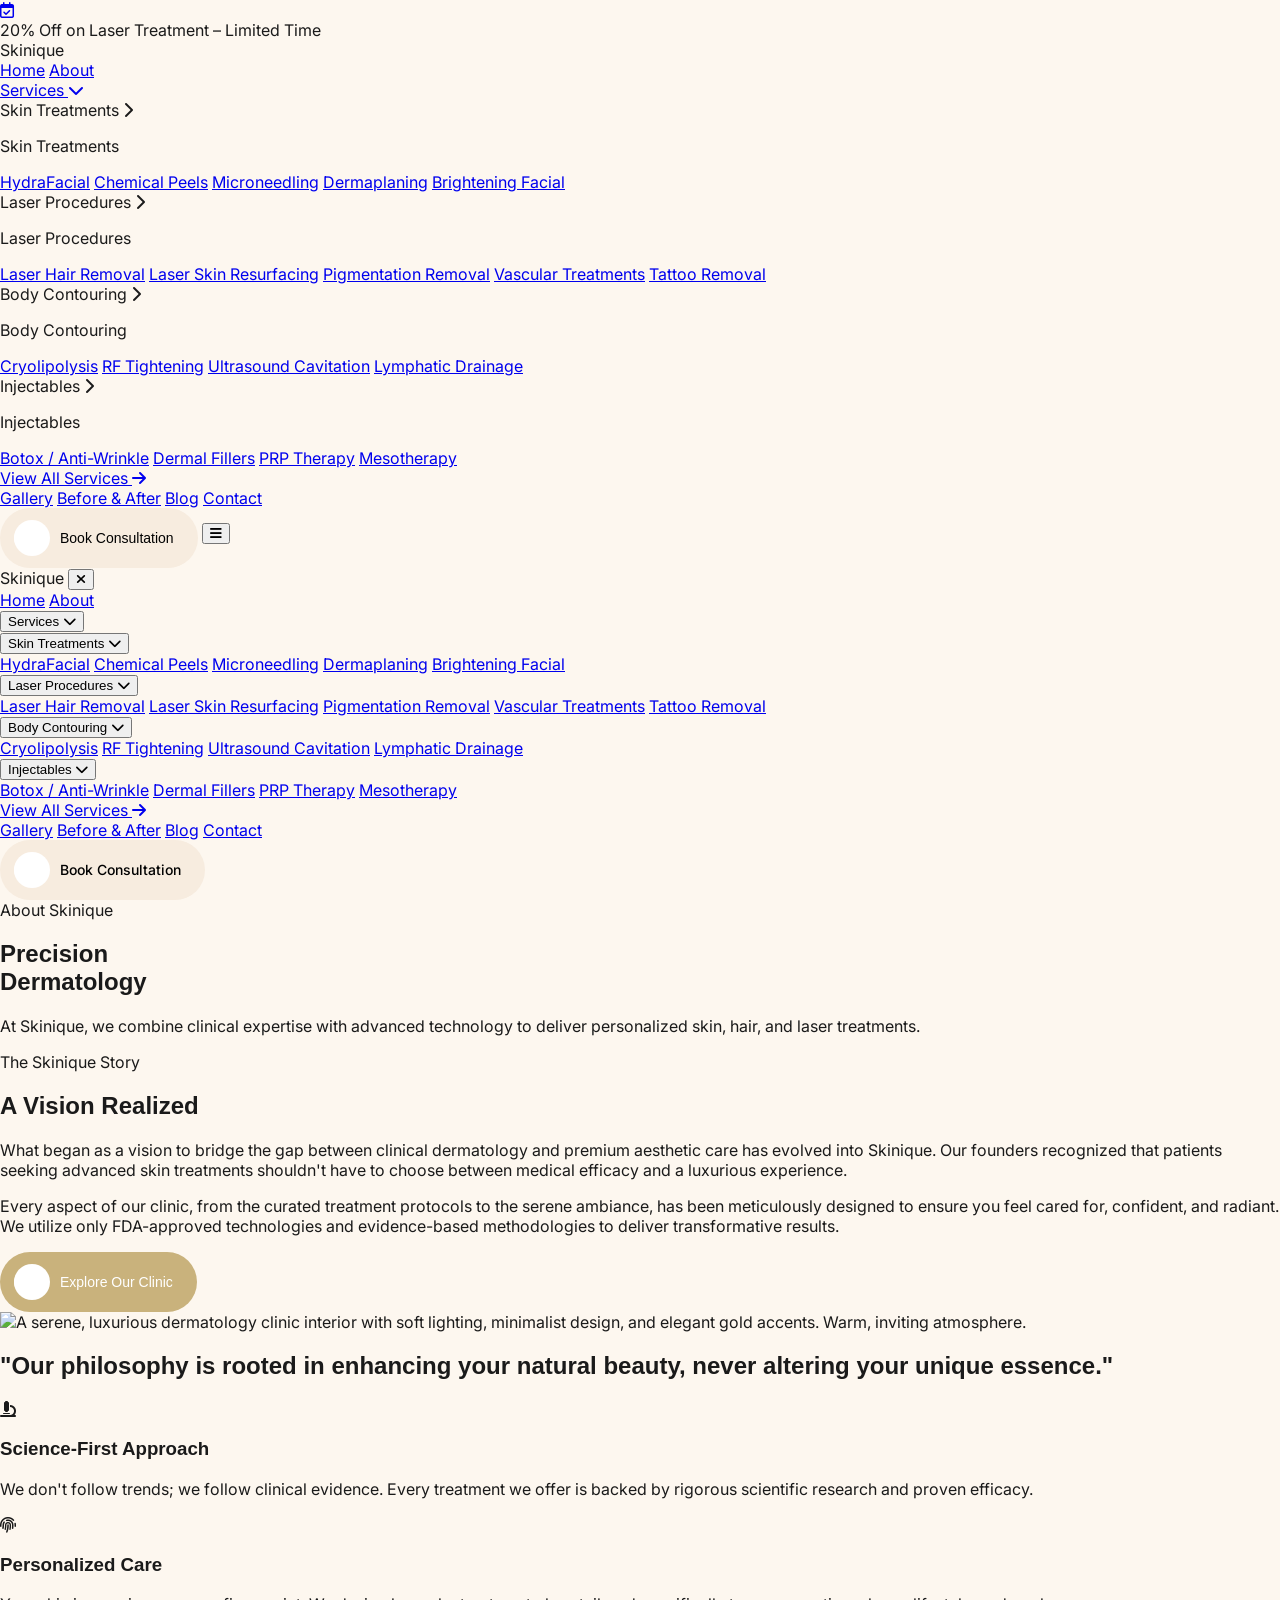
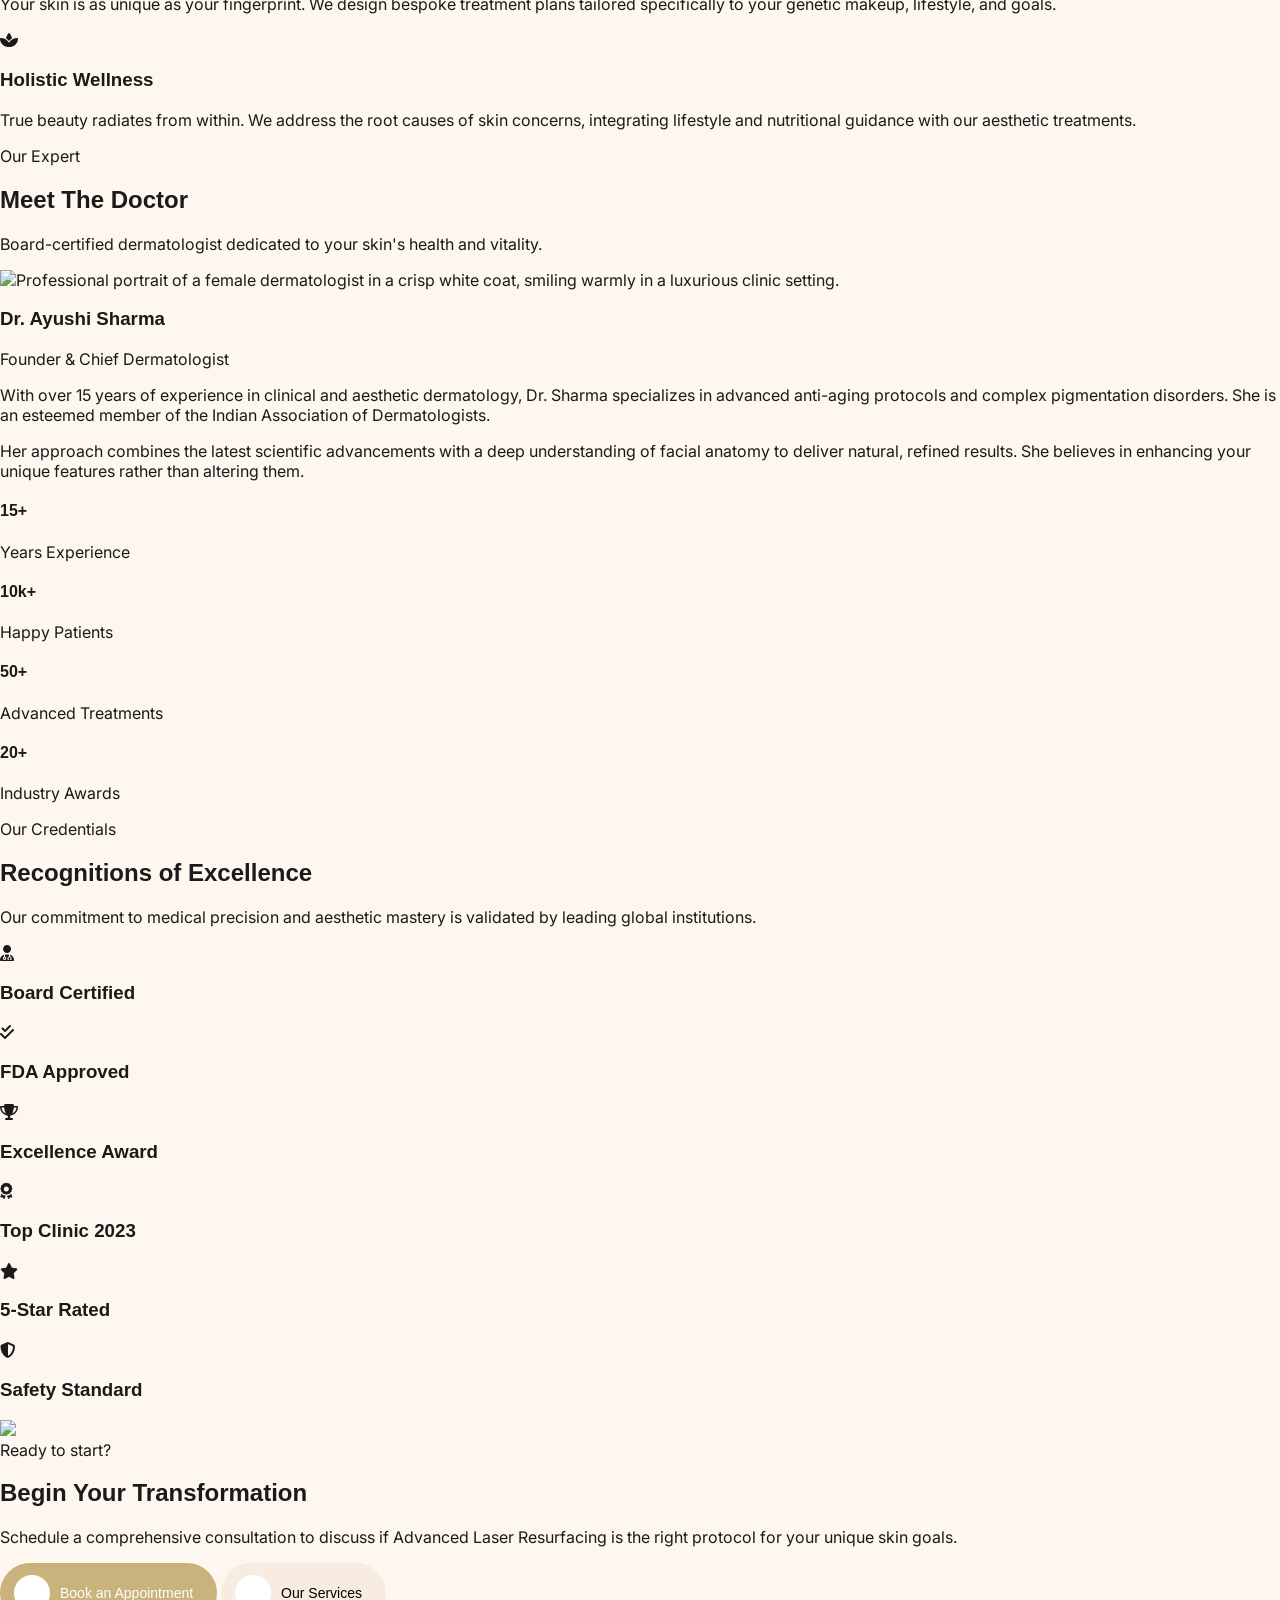
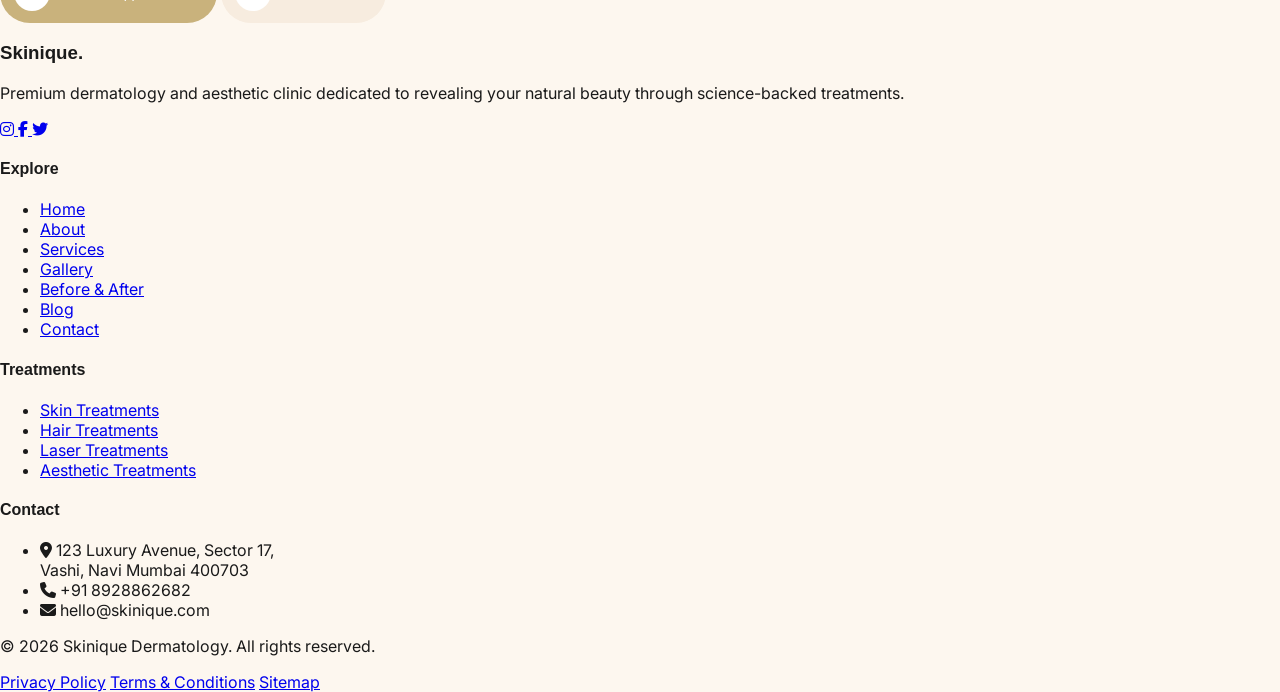
==== commit f4ce545c: "iteration-05" ====
--- a/about-us.html
+++ b/about-us.html
@@ -5,11 +5,14 @@
     <meta name="viewport" content="width=device-width, initial-scale=1.0" />
     <title>About Us - Skinique</title>
     <script src="https://cdn.tailwindcss.com"></script>
-   <link rel="preconnect" href="https://fonts.googleapis.com">
-<link rel="preconnect" href="https://fonts.gstatic.com" crossorigin>
-<link rel="preconnect" href="https://fonts.googleapis.com">
-<link rel="preconnect" href="https://fonts.gstatic.com" crossorigin>
-<link href="https://fonts.googleapis.com/css2?family=Hedvig+Letters+Sans&family=Hedvig+Letters+Serif:opsz@12..24&family=Inter:ital,opsz,wght@0,14..32,100..900;1,14..32,100..900&display=swap" rel="stylesheet">
+    <link rel="preconnect" href="https://fonts.googleapis.com" />
+    <link rel="preconnect" href="https://fonts.gstatic.com" crossorigin />
+    <link rel="preconnect" href="https://fonts.googleapis.com" />
+    <link rel="preconnect" href="https://fonts.gstatic.com" crossorigin />
+    <link
+      href="https://fonts.googleapis.com/css2?family=Hedvig+Letters+Sans&family=Hedvig+Letters+Serif:opsz@12..24&family=Inter:ital,opsz,wght@0,14..32,100..900;1,14..32,100..900&display=swap"
+      rel="stylesheet"
+    />
     <link rel="stylesheet" href="/css/button.css" />
     <link rel="stylesheet" href="/css/common.css" />
     <link
@@ -26,7 +29,7 @@
           extend: {
             fontFamily: {
               sans: ["Inter", "sans-serif"],
-              heading: [ "Hedvig Letters Sans", "sans-serif"],
+              heading: ["Hedvig Letters Sans", "sans-serif"],
             },
             colors: {
               primary: "#C9B27C",
@@ -40,8 +43,8 @@
               custom: "4px",
               card: "8px",
 
-               medium: "16px",
-  large: "32px",
+              medium: "16px",
+              large: "32px",
             },
           },
         },
@@ -70,89 +73,619 @@
     </style>
   </head>
   <body>
-       <!-- Top Promotional Banner -->
-    <div
-      id="promo-banner"
-      class="fixed top-0 left-0 w-full z-[100] h-12 bg-textDark flex items-center justify-center px-4 shadow-md transition-transform duration-300"
-    >
-      <div class="flex items-center justify-center w-full max-w-7xl mx-auto">
-        <div class="flex items-center justify-center gap-4 flex-1">
-          <span
-            class="text-xs md:text-xs font-medium tracking-widest uppercase text-[#C9B27C] text-center"
-            >20% Off on Laser Treatment – Limited Time</span
-          >
-          
-        </div>
-        
-      </div>
-    </div>
-
-    <!-- Mobile Sticky FAB -->
+   <!-- Mobile Sticky FAB -->
     <div class="md:hidden fixed bottom-6 right-6 z-[70]">
       <a
         href="#booking"
         aria-label="Book Consultation"
-        class="flex items-center justify-center w-14 h-14 bg-primary text-white rounded-full shadow-[0_8px_30px_rgba(201,178,124,0.4)] interactive-btn focus-ring"
+        class="flex items-center justify-center w-14 h-14 bg-primary text-white rounded-full shadow-[0_8px_30px_rgba(201,178,124,0.4)] focus:outline-none"
       >
         <i class="fa-regular fa-calendar-check text-xl"></i>
       </a>
     </div>
 
-    <!-- Header Navigation -->
-    <header
-      id="header"
-      class="fixed w-full top-12 z-50 bg-bgMain/95 backdrop-blur-md border-b border-primary/20 transition-all duration-300"
+    <div
+      id="nav-wrapper"
+      class="fixed top-0 left-0 w-full z-[100]"
+      style="transition: transform 0.5s cubic-bezier(0.4, 0, 0.2, 1)"
+    >
+      <!-- Promo Banner -->
+      <div
+        id="promo-banner"
+        class="h-12 bg-textDark flex items-center justify-center px-4 shadow-md"
+      >
+        <span
+          class="text-xs font-medium tracking-widest uppercase text-primary text-center"
+        >
+          20% Off on Laser Treatment – Limited Time
+        </span>
+      </div>
+
+      <!-- Header Navigation -->
+      <header id="header" class="w-full bg-bgMain/95 backdrop-blur-md">
+        <div
+          class="max-w-7xl mx-auto px-6 h-20 flex items-center justify-between"
+        >
+          <!-- Logo -->
+          <div class="flex flex-1 items-center gap-2">
+            <span
+              class="font-heading font-bold text-2xl tracking-tight text-textDark"
+              >Skinique</span
+            >
+          </div>
+
+          <!-- Desktop Nav -->
+          <nav class="hidden lg:flex items-center gap-8">
+            <a
+              href="./index.html"
+              class="text-md font-medium text-textMuted interactive-link focus-ring"
+              >Home</a
+            >
+            <a
+              href="./about-us.html"
+              class="text-md font-medium text-textMuted interactive-link focus-ring"
+              >About</a
+            >
+
+            <!-- ★ Services Dropdown ★ -->
+            <div class="relative group py-6">
+              <a
+                href="./service.html"
+                class="text-md font-medium text-textMuted interactive-link focus-ring flex items-center gap-1 bg-transparent border-none cursor-pointer"
+              >
+                Services
+                <i
+                  class="fa-solid fa-chevron-down text-[10px] opacity-60 transition-transform duration-300 group-hover:rotate-180"
+                ></i>
+              </a>
+
+              <!-- L1 Dropdown Panel -->
+              <div
+                class="absolute top-full left-1/2 -translate-x-1/2 pt-2 opacity-0 invisible group-hover:opacity-100 group-hover:visible transition-all duration-250 z-[200]"
+              >
+                <div
+                  class="w-52 bg-bgMain border border-primary/20 rounded-card shadow-float py-2 translate-y-2 group-hover:translate-y-0 transition-transform duration-250"
+                >
+                  <!-- Arrow -->
+                  <div
+                    class="absolute -top-1.5 left-1/2 -translate-x-1/2 w-3 h-3 bg-bgMain border-l border-t border-primary/20 rotate-45"
+                  ></div>
+
+                  <!-- Category: Skin Treatments -->
+                  <div class="relative group/cat">
+                    <div
+                      class="flex items-center justify-between px-4 py-2.5 text-xs font-medium tracking-widest uppercase text-textDark cursor-default hover:bg-primary/10 hover:text-primary transition-colors duration-150 mx-1 rounded"
+                    >
+                      Skin Treatments
+                      <i
+                        class="fa-solid fa-chevron-right text-[10px] opacity-50"
+                      ></i>
+                    </div>
+                    <!-- L2 Fly-out -->
+                    <div
+                      class="absolute top-0 left-full pl-1.5 opacity-0 invisible group-hover/cat:opacity-100 group-hover/cat:visible transition-all duration-200 z-[210] translate-x-1 group-hover/cat:translate-x-0"
+                    >
+                      <div
+                        class="w-52 bg-bgMain border border-primary/20 rounded-card shadow-float py-2"
+                      >
+                        <p
+                          class="px-4 pt-1 pb-2 text-[10px] font-semibold tracking-[0.12em] uppercase text-primary"
+                        >
+                          Skin Treatments
+                        </p>
+                        <a
+                          href="#"
+                          class="block px-4 py-2 text-sm text-textMuted hover:text-primary hover:pl-5 hover:bg-primary/5 transition-all duration-150"
+                          >HydraFacial</a
+                        >
+                        <a
+                          href="#"
+                          class="block px-4 py-2 text-sm text-textMuted hover:text-primary hover:pl-5 hover:bg-primary/5 transition-all duration-150"
+                          >Chemical Peels</a
+                        >
+                        <a
+                          href="#"
+                          class="block px-4 py-2 text-sm text-textMuted hover:text-primary hover:pl-5 hover:bg-primary/5 transition-all duration-150"
+                          >Microneedling</a
+                        >
+                        <a
+                          href="#"
+                          class="block px-4 py-2 text-sm text-textMuted hover:text-primary hover:pl-5 hover:bg-primary/5 transition-all duration-150"
+                          >Dermaplaning</a
+                        >
+                        <a
+                          href="#"
+                          class="block px-4 py-2 text-sm text-textMuted hover:text-primary hover:pl-5 hover:bg-primary/5 transition-all duration-150"
+                          >Brightening Facial</a
+                        >
+                      </div>
+                    </div>
+                  </div>
+
+                  <div class="h-px bg-primary/15 mx-3 my-1"></div>
+
+                  <!-- Category: Laser Procedures -->
+                  <div class="relative group/cat">
+                    <div
+                      class="flex items-center justify-between px-4 py-2.5 text-xs font-medium tracking-widest uppercase text-textDark cursor-default hover:bg-primary/10 hover:text-primary transition-colors duration-150 mx-1 rounded"
+                    >
+                      Laser Procedures
+                      <i
+                        class="fa-solid fa-chevron-right text-[10px] opacity-50"
+                      ></i>
+                    </div>
+                    <div
+                      class="absolute top-0 left-full pl-1.5 opacity-0 invisible group-hover/cat:opacity-100 group-hover/cat:visible transition-all duration-200 z-[210] translate-x-1 group-hover/cat:translate-x-0"
+                    >
+                      <div
+                        class="w-52 bg-bgMain border border-primary/20 rounded-card shadow-float py-2"
+                      >
+                        <p
+                          class="px-4 pt-1 pb-2 text-[10px] font-semibold tracking-[0.12em] uppercase text-primary"
+                        >
+                          Laser Procedures
+                        </p>
+                        <a
+                          href="#"
+                          class="block px-4 py-2 text-sm text-textMuted hover:text-primary hover:pl-5 hover:bg-primary/5 transition-all duration-150"
+                          >Laser Hair Removal</a
+                        >
+                        <a
+                          href="#"
+                          class="block px-4 py-2 text-sm text-textMuted hover:text-primary hover:pl-5 hover:bg-primary/5 transition-all duration-150"
+                          >Laser Skin Resurfacing</a
+                        >
+                        <a
+                          href="#"
+                          class="block px-4 py-2 text-sm text-textMuted hover:text-primary hover:pl-5 hover:bg-primary/5 transition-all duration-150"
+                          >Pigmentation Removal</a
+                        >
+                        <a
+                          href="#"
+                          class="block px-4 py-2 text-sm text-textMuted hover:text-primary hover:pl-5 hover:bg-primary/5 transition-all duration-150"
+                          >Vascular Treatments</a
+                        >
+                        <a
+                          href="#"
+                          class="block px-4 py-2 text-sm text-textMuted hover:text-primary hover:pl-5 hover:bg-primary/5 transition-all duration-150"
+                          >Tattoo Removal</a
+                        >
+                      </div>
+                    </div>
+                  </div>
+
+                  <div class="h-px bg-primary/15 mx-3 my-1"></div>
+
+                  <!-- Category: Body Contouring -->
+                  <div class="relative group/cat">
+                    <div
+                      class="flex items-center justify-between px-4 py-2.5 text-xs font-medium tracking-widest uppercase text-textDark cursor-default hover:bg-primary/10 hover:text-primary transition-colors duration-150 mx-1 rounded"
+                    >
+                      Body Contouring
+                      <i
+                        class="fa-solid fa-chevron-right text-[10px] opacity-50"
+                      ></i>
+                    </div>
+                    <div
+                      class="absolute top-0 left-full pl-1.5 opacity-0 invisible group-hover/cat:opacity-100 group-hover/cat:visible transition-all duration-200 z-[210] translate-x-1 group-hover/cat:translate-x-0"
+                    >
+                      <div
+                        class="w-52 bg-bgMain border border-primary/20 rounded-card shadow-float py-2"
+                      >
+                        <p
+                          class="px-4 pt-1 pb-2 text-[10px] font-semibold tracking-[0.12em] uppercase text-primary"
+                        >
+                          Body Contouring
+                        </p>
+                        <a
+                          href="#"
+                          class="block px-4 py-2 text-sm text-textMuted hover:text-primary hover:pl-5 hover:bg-primary/5 transition-all duration-150"
+                          >Cryolipolysis</a
+                        >
+                        <a
+                          href="#"
+                          class="block px-4 py-2 text-sm text-textMuted hover:text-primary hover:pl-5 hover:bg-primary/5 transition-all duration-150"
+                          >RF Tightening</a
+                        >
+                        <a
+                          href="#"
+                          class="block px-4 py-2 text-sm text-textMuted hover:text-primary hover:pl-5 hover:bg-primary/5 transition-all duration-150"
+                          >Ultrasound Cavitation</a
+                        >
+                        <a
+                          href="#"
+                          class="block px-4 py-2 text-sm text-textMuted hover:text-primary hover:pl-5 hover:bg-primary/5 transition-all duration-150"
+                          >Lymphatic Drainage</a
+                        >
+                      </div>
+                    </div>
+                  </div>
+
+                  <div class="h-px bg-primary/15 mx-3 my-1"></div>
+
+                  <!-- Category: Injectables -->
+                  <div class="relative group/cat">
+                    <div
+                      class="flex items-center justify-between px-4 py-2.5 text-xs font-medium tracking-widest uppercase text-textDark cursor-default hover:bg-primary/10 hover:text-primary transition-colors duration-150 mx-1 rounded"
+                    >
+                      Injectables
+                      <i
+                        class="fa-solid fa-chevron-right text-[10px] opacity-50"
+                      ></i>
+                    </div>
+                    <div
+                      class="absolute top-0 left-full pl-1.5 opacity-0 invisible group-hover/cat:opacity-100 group-hover/cat:visible transition-all duration-200 z-[210] translate-x-1 group-hover/cat:translate-x-0"
+                    >
+                      <div
+                        class="w-52 bg-bgMain border border-primary/20 rounded-card shadow-float py-2"
+                      >
+                        <p
+                          class="px-4 pt-1 pb-2 text-[10px] font-semibold tracking-[0.12em] uppercase text-primary"
+                        >
+                          Injectables
+                        </p>
+                        <a
+                          href="#"
+                          class="block px-4 py-2 text-sm text-textMuted hover:text-primary hover:pl-5 hover:bg-primary/5 transition-all duration-150"
+                          >Botox / Anti-Wrinkle</a
+                        >
+                        <a
+                          href="#"
+                          class="block px-4 py-2 text-sm text-textMuted hover:text-primary hover:pl-5 hover:bg-primary/5 transition-all duration-150"
+                          >Dermal Fillers</a
+                        >
+                        <a
+                          href="#"
+                          class="block px-4 py-2 text-sm text-textMuted hover:text-primary hover:pl-5 hover:bg-primary/5 transition-all duration-150"
+                          >PRP Therapy</a
+                        >
+                        <a
+                          href="#"
+                          class="block px-4 py-2 text-sm text-textMuted hover:text-primary hover:pl-5 hover:bg-primary/5 transition-all duration-150"
+                          >Mesotherapy</a
+                        >
+                      </div>
+                    </div>
+                  </div>
+
+                  <div class="h-px bg-primary/15 mx-3 my-1"></div>
+
+                  <!-- View All -->
+                  <a
+                    href="./service.html"
+                    class="flex items-center gap-2 px-4 py-2.5 text-xs font-medium tracking-widest uppercase text-primary hover:bg-primary/5 transition-colors duration-150 mx-1 rounded"
+                  >
+                    View All Services
+                    <i class="fa-solid fa-arrow-right text-[10px]"></i>
+                  </a>
+                </div>
+              </div>
+            </div>
+            <!-- /Services -->
+
+            <a
+              href="./gallery.html"
+              class="text-md font-medium text-textMuted interactive-link focus-ring"
+              >Gallery</a
+            >
+            <a
+              href="./before-after.html"
+              class="text-md font-medium text-textMuted interactive-link focus-ring"
+              >Before & After</a
+            >
+            <a
+              href="./blogs.html"
+              class="text-md font-medium text-textMuted interactive-link focus-ring"
+              >Blog</a
+            >
+            <a
+              href="./contact.html"
+              class="text-md font-medium text-textMuted interactive-link focus-ring"
+              >Contact</a
+            >
+          </nav>
+
+          <div class="flex flex-1 justify-end gap-4">
+            <button class="primary-btn">
+              <span class="btn-fill"></span>
+              <span class="btn-logo">
+                <img
+                  src="https://framerusercontent.com/images/O1tnocyvBNm6Zym1OQLf7n6GMk.svg?width=13&height=13"
+                  alt=""
+                />
+              </span>
+              <span class="btn-text">Book Consultation</span>
+            </button>
+            <button
+              aria-label="Toggle Mobile Menu"
+              class="lg:hidden text-textDark p-2 focus-ring interactive-btn"
+              onclick="
+                document
+                  .getElementById('mobile-menu')
+                  .classList.toggle('translate-x-full')
+              "
+            >
+              <i class="fa-solid fa-bars text-xl"></i>
+            </button>
+          </div>
+        </div>
+      </header>
+    </div>
+
+    <!-- Mobile Menu Drawer -->
+    <div
+      id="mobile-menu"
+      class="fixed inset-y-0 right-0 z-[100] w-full max-w-sm bg-bgMain shadow-2xl transform translate-x-full transition-transform duration-300 ease-in-out lg:hidden flex flex-col"
     >
       <div
-        class="max-w-7xl mx-auto px-6 h-20 flex items-center justify-between"
+        class="flex items-center justify-between p-6 border-b border-primary/10"
       >
-        <div class="flex flex-1 items-center gap-2">
-          <span
-            class="font-heading font-bold text-2xl tracking-tight text-textDark"
-            >Skinique</span
+        <span
+          class="font-heading font-bold text-2xl tracking-tight text-textDark"
+          >Skinique</span
+        >
+        <button
+          aria-label="Close Mobile Menu"
+          class="text-textDark p-2 focus-ring interactive-btn hover:text-primary transition-colors"
+          onclick="
+            document
+              .getElementById('mobile-menu')
+              .classList.add('translate-x-full')
+          "
+        >
+          <i class="fa-solid fa-xmark text-2xl"></i>
+        </button>
+      </div>
+
+      <nav class="flex-1 overflow-y-auto p-6 flex flex-col gap-2">
+        <a
+          href="./index.html"
+          class="text-lg font-heading font-bold text-textDark border-l-4 border-primary pl-4 py-1 interactive-link focus-ring"
+          >Home</a
+        >
+        <a
+          href="./about-us.html"
+          class="text-lg font-heading font-medium text-textMuted pl-4 py-1 interactive-link focus-ring"
+          >About</a
+        >
+
+        <!-- ★ Mobile Services Accordion ★ -->
+        <div>
+          <button
+            onclick="toggleAccordion(this)"
+            class="w-full flex items-center justify-between pl-4 py-1 text-lg font-heading font-medium text-textMuted hover:text-primary transition-colors"
           >
+            Services
+            <i
+              class="fa-solid fa-chevron-down text-xs opacity-60 transition-transform duration-300 mr-1"
+              data-chevron
+            ></i>
+          </button>
+
+          <!-- L1: Categories -->
+          <div
+            data-accordion
+            class="overflow-hidden max-h-0 transition-all duration-300 ease-in-out"
+          >
+            <div class="pt-2 pb-1 pl-4 flex flex-col gap-1">
+              <!-- Sub: Skin Treatments -->
+              <div>
+                <button
+                  onclick="toggleSubcat(this)"
+                  class="w-full flex items-center justify-between px-3 py-2.5 bg-primary/5 rounded-card text-sm font-medium text-textDark hover:bg-primary/10 transition-colors"
+                >
+                  Skin Treatments
+                  <i
+                    class="fa-solid fa-chevron-down text-xs opacity-50 transition-transform duration-300"
+                    data-chevron
+                  ></i>
+                </button>
+                <div
+                  data-subcat
+                  class="overflow-hidden max-h-0 transition-all duration-300 ease-in-out"
+                >
+                  <div
+                    class="pt-1 pb-2 pl-3 border-l border-primary/20 ml-3 flex flex-col"
+                  >
+                    <a
+                      href="#"
+                      class="py-1.5 text-sm text-textMuted hover:text-primary transition-colors"
+                      >HydraFacial</a
+                    >
+                    <a
+                      href="#"
+                      class="py-1.5 text-sm text-textMuted hover:text-primary transition-colors"
+                      >Chemical Peels</a
+                    >
+                    <a
+                      href="#"
+                      class="py-1.5 text-sm text-textMuted hover:text-primary transition-colors"
+                      >Microneedling</a
+                    >
+                    <a
+                      href="#"
+                      class="py-1.5 text-sm text-textMuted hover:text-primary transition-colors"
+                      >Dermaplaning</a
+                    >
+                    <a
+                      href="#"
+                      class="py-1.5 text-sm text-textMuted hover:text-primary transition-colors"
+                      >Brightening Facial</a
+                    >
+                  </div>
+                </div>
+              </div>
+
+              <!-- Sub: Laser Procedures -->
+              <div>
+                <button
+                  onclick="toggleSubcat(this)"
+                  class="w-full flex items-center justify-between px-3 py-2.5 bg-primary/5 rounded-card text-sm font-medium text-textDark hover:bg-primary/10 transition-colors"
+                >
+                  Laser Procedures
+                  <i
+                    class="fa-solid fa-chevron-down text-xs opacity-50 transition-transform duration-300"
+                    data-chevron
+                  ></i>
+                </button>
+                <div
+                  data-subcat
+                  class="overflow-hidden max-h-0 transition-all duration-300 ease-in-out"
+                >
+                  <div
+                    class="pt-1 pb-2 pl-3 border-l border-primary/20 ml-3 flex flex-col"
+                  >
+                    <a
+                      href="#"
+                      class="py-1.5 text-sm text-textMuted hover:text-primary transition-colors"
+                      >Laser Hair Removal</a
+                    >
+                    <a
+                      href="#"
+                      class="py-1.5 text-sm text-textMuted hover:text-primary transition-colors"
+                      >Laser Skin Resurfacing</a
+                    >
+                    <a
+                      href="#"
+                      class="py-1.5 text-sm text-textMuted hover:text-primary transition-colors"
+                      >Pigmentation Removal</a
+                    >
+                    <a
+                      href="#"
+                      class="py-1.5 text-sm text-textMuted hover:text-primary transition-colors"
+                      >Vascular Treatments</a
+                    >
+                    <a
+                      href="#"
+                      class="py-1.5 text-sm text-textMuted hover:text-primary transition-colors"
+                      >Tattoo Removal</a
+                    >
+                  </div>
+                </div>
+              </div>
+
+              <!-- Sub: Body Contouring -->
+              <div>
+                <button
+                  onclick="toggleSubcat(this)"
+                  class="w-full flex items-center justify-between px-3 py-2.5 bg-primary/5 rounded-card text-sm font-medium text-textDark hover:bg-primary/10 transition-colors"
+                >
+                  Body Contouring
+                  <i
+                    class="fa-solid fa-chevron-down text-xs opacity-50 transition-transform duration-300"
+                    data-chevron
+                  ></i>
+                </button>
+                <div
+                  data-subcat
+                  class="overflow-hidden max-h-0 transition-all duration-300 ease-in-out"
+                >
+                  <div
+                    class="pt-1 pb-2 pl-3 border-l border-primary/20 ml-3 flex flex-col"
+                  >
+                    <a
+                      href="#"
+                      class="py-1.5 text-sm text-textMuted hover:text-primary transition-colors"
+                      >Cryolipolysis</a
+                    >
+                    <a
+                      href="#"
+                      class="py-1.5 text-sm text-textMuted hover:text-primary transition-colors"
+                      >RF Tightening</a
+                    >
+                    <a
+                      href="#"
+                      class="py-1.5 text-sm text-textMuted hover:text-primary transition-colors"
+                      >Ultrasound Cavitation</a
+                    >
+                    <a
+                      href="#"
+                      class="py-1.5 text-sm text-textMuted hover:text-primary transition-colors"
+                      >Lymphatic Drainage</a
+                    >
+                  </div>
+                </div>
+              </div>
+
+              <!-- Sub: Injectables -->
+              <div>
+                <button
+                  onclick="toggleSubcat(this)"
+                  class="w-full flex items-center justify-between px-3 py-2.5 bg-primary/5 rounded-card text-sm font-medium text-textDark hover:bg-primary/10 transition-colors"
+                >
+                  Injectables
+                  <i
+                    class="fa-solid fa-chevron-down text-xs opacity-50 transition-transform duration-300"
+                    data-chevron
+                  ></i>
+                </button>
+                <div
+                  data-subcat
+                  class="overflow-hidden max-h-0 transition-all duration-300 ease-in-out"
+                >
+                  <div
+                    class="pt-1 pb-2 pl-3 border-l border-primary/20 ml-3 flex flex-col"
+                  >
+                    <a
+                      href="#"
+                      class="py-1.5 text-sm text-textMuted hover:text-primary transition-colors"
+                      >Botox / Anti-Wrinkle</a
+                    >
+                    <a
+                      href="#"
+                      class="py-1.5 text-sm text-textMuted hover:text-primary transition-colors"
+                      >Dermal Fillers</a
+                    >
+                    <a
+                      href="#"
+                      class="py-1.5 text-sm text-textMuted hover:text-primary transition-colors"
+                      >PRP Therapy</a
+                    >
+                    <a
+                      href="#"
+                      class="py-1.5 text-sm text-textMuted hover:text-primary transition-colors"
+                      >Mesotherapy</a
+                    >
+                  </div>
+                </div>
+              </div>
+
+              <!-- View All -->
+              <a
+                href="./service.html"
+                class="flex items-center gap-2 px-3 py-2.5 mt-1 text-xs font-medium tracking-widest uppercase text-primary border border-primary/30 rounded-card hover:bg-primary/5 transition-colors"
+              >
+                View All Services
+                <i class="fa-solid fa-arrow-right text-[10px]"></i>
+              </a>
+            </div>
+          </div>
         </div>
-
-        <nav class="hidden md:flex items-center gap-8">
-          <a
-            href="./index.html"
-            class="text-md font-medium text-textMuted  interactive-link focus-ring"
-            >Home</a
-          >
-          <a
-            href="./about-us.html"
-            class="text-md font-medium text-textMuted interactive-link focus-ring"
-            >About</a
-          >
-          <a
-            href="./service.html"
-            class="text-md font-medium text-textMuted interactive-link focus-ring"
-            >Services</a
-          >
-          <a
-            href="./gallery.html"
-            class="text-md font-medium text-textMuted interactive-link focus-ring"
-            >Gallery</a
-          >
-          <a
-            href="./before-after.html"
-            class="text-md font-medium text-textMuted interactive-link focus-ring"
-            >Before & After</a
-          >
-          <a
-            href="./blogs.html"
-            class="text-md font-medium text-textMuted interactive-link focus-ring"
-            >Blog</a
-          >
-          <a
-            href="./contact.html"
-            class="text-md font-medium text-textMuted interactive-link focus-ring"
-            >Contact</a
-          >
-        </nav>
-
-        <div class="flex flex-1  justify-end gap-4">
-          <button class="primary-btn">
+        <!-- /Services -->
+
+        <a
+          href="./gallery.html"
+          class="text-lg font-heading font-medium text-textMuted pl-4 py-1 interactive-link focus-ring"
+          >Gallery</a
+        >
+        <a
+          href="./before-after.html"
+          class="text-lg font-heading font-medium text-textMuted pl-4 py-1 interactive-link focus-ring"
+          >Before & After</a
+        >
+        <a
+          href="./blogs.html"
+          class="text-lg font-heading font-medium text-textMuted pl-4 py-1 interactive-link focus-ring"
+          >Blog</a
+        >
+        <a
+          href="./contact.html"
+          class="text-lg font-heading font-medium text-textMuted pl-4 py-1 interactive-link focus-ring"
+          >Contact</a
+        >
+
+        <div class="mt-8 pt-8 border-t border-primary/10">
+          <a class="primary-btn w-full justify-center">
             <span class="btn-fill"></span>
             <span class="btn-logo">
               <img
@@ -161,114 +694,10 @@
               />
             </span>
             <span class="btn-text">Book Consultation</span>
-          </button>
-
-          <!-- Mobile Menu Button -->
-          <button
-            aria-label="Toggle Mobile Menu"
-            class="md:hidden text-textDark p-2 focus-ring interactive-btn"
-            onclick="
-              document
-                .getElementById('mobile-menu')
-                .classList.toggle('translate-x-full')
-            "
-          >
-            <i class="fa-solid fa-bars text-xl"></i>
-          </button>
+          </a>
         </div>
-      </div>
-    </header>
-
-    <!-- Mobile Menu Drawer -->
-   <div
-  id="mobile-menu"
-  class="fixed inset-y-0  right-0 z-[100] w-full max-w-sm bg-bgMain shadow-2xl transform translate-x-full transition-transform duration-300 ease-in-out md:hidden flex flex-col"
->
-  <div class="flex items-center justify-between p-6 border-b border-primary/10">
-    <span class="font-heading font-bold text-2xl tracking-tight text-textDark">
-      Skinique
-    </span>
-    <button
-      aria-label="Close Mobile Menu"
-      class="text-textDark p-2 focus-ring interactive-btn hover:text-primary transition-colors"
-      onclick="
-        document
-          .getElementById('mobile-menu')
-          .classList.add('translate-x-full')
-      "
-    >
-      <i class="fa-solid fa-xmark text-2xl"></i>
-    </button>
-  </div>
-
-  <nav class="flex-1 overflow-y-auto p-6 flex flex-col gap-6">
-
-    <!-- Active -->
-    <a
-      href="./index.html"
-      class="text-lg font-heading font-bold text-textDark border-l-4 border-primary pl-4 interactive-link focus-ring"
-    >
-      Home
-    </a>
-
-    <a
-      href="./about-us.html"
-      class="text-lg font-heading font-medium text-textMuted pl-4 interactive-link focus-ring"
-    >
-      About
-    </a>
-
-    <a
-      href="./service.html"
-      class="text-lg font-heading font-medium text-textMuted pl-4 interactive-link focus-ring"
-    >
-      Services
-    </a>
-
-    <a
-      href="./gallery.html"
-      class="text-lg font-heading font-medium text-textMuted pl-4 interactive-link focus-ring"
-    >
-      Gallery
-    </a>
-
-    <a
-      href="./before-after.html"
-      class="text-lg font-heading font-medium text-textMuted pl-4 interactive-link focus-ring"
-    >
-      Before & After
-    </a>
-
-    <a
-      href="./blogs.html"
-      class="text-lg font-heading font-medium text-textMuted pl-4 interactive-link focus-ring"
-    >
-      Blog
-    </a>
-
-    <a
-      href="./contact.html"
-      class="text-lg font-heading font-medium text-textMuted pl-4 interactive-link focus-ring"
-    >
-      Contact
-    </a>
-
-    <!-- CTA -->
-    <div class="mt-8 pt-8 border-t border-primary/10">
-       <button class="primary-btn">
-            <span class="btn-fill"></span>
-            <span class="btn-logo">
-              <img
-                src="https://framerusercontent.com/images/O1tnocyvBNm6Zym1OQLf7n6GMk.svg?width=13&height=13"
-                alt=""
-              />
-            </span>
-            <span class="btn-text">Book Consultation</span>
-          </button>
+      </nav>
     </div>
-
-  </nav>
-</div>
 
 
     <main id="main-content" class="pt-[128px] transition-all duration-300">
@@ -339,18 +768,16 @@
                 deliver transformative results.
               </p>
 
-
-                <button class="  primary-btn btn-variant-two">
-            <span class="btn-fill"></span>
-            <span class="btn-logo">
-              <img
-                src="https://framerusercontent.com/images/O1tnocyvBNm6Zym1OQLf7n6GMk.svg?width=13&height=13"
-                alt=""
-              />
-            </span>
-            <span class="btn-text">Explore Our Clinic</span>
-          </button>
-             
+              <button class="primary-btn btn-variant-two">
+                <span class="btn-fill"></span>
+                <span class="btn-logo">
+                  <img
+                    src="https://framerusercontent.com/images/O1tnocyvBNm6Zym1OQLf7n6GMk.svg?width=13&height=13"
+                    alt=""
+                  />
+                </span>
+                <span class="btn-text">Explore Our Clinic</span>
+              </button>
             </div>
             <div
               class="order-1 lg:order-2 h-[600px] w-full overflow-hidden rounded-medium shadow-[0_12px_40px_rgba(0,0,0,0.08)] bg-bgMain img-placeholder"
@@ -462,10 +889,10 @@
           <div class="max-w-4xl mx-auto">
             <!-- Doctor 1 -->
             <div
-              class="group flex flex-col md:flex-row gap-12  bg-white p-8 rounded-medium shadow-[0_8px_30px_rgb(0,0,0,0.04)] hover:shadow-[0_12px_40px_rgb(0,0,0,0.08)] transition-all duration-300 border border-primary/10"
+              class="group flex flex-col md:flex-row gap-12 bg-white p-8 rounded-medium shadow-[0_8px_30px_rgb(0,0,0,0.04)] hover:shadow-[0_12px_40px_rgb(0,0,0,0.08)] transition-all duration-300 border border-primary/10"
             >
               <div
-                class="w-full md:w-1/2 h-auto  overflow-hidden rounded-medium bg-red-900 img-placeholder"
+                class="w-full md:w-1/2 h-auto overflow-hidden rounded-medium bg-red-900 img-placeholder"
               >
                 <img
                   class="w-full h-full object-cover transition-transform duration-700 group-hover:scale-105 opacity-0"
@@ -478,9 +905,9 @@
                 class="w-full md:w-1/2 flex flex-col justify-center h-full pt-4 md:pt-0"
               >
                 <h3
-                  class="font-heading text-3xl font-bold mb-2 text-textDark uppercase tracking-tight  transition-colors"
-                >
-                  Dr. Kajal Komalan
+                  class="font-heading text-3xl font-bold mb-2 text-textDark uppercase tracking-tight transition-colors"
+                >
+                  Dr. Ayushi Sharma
                 </h3>
                 <p
                   class="text-primary font-bold mb-6 text-sm uppercase tracking-widest"
@@ -499,7 +926,6 @@
                   refined results. She believes in enhancing your unique
                   features rather than altering them.
                 </p>
-                
               </div>
             </div>
           </div>
@@ -685,7 +1111,7 @@
       </section>
 
       <!-- CTA Section -->
-      <section
+     <section
         class="py-32 w-full max-w-6xl mx-auto border-t border-textMuted/20 stagger-enter"
       >
         <div
@@ -721,16 +1147,26 @@
             </p>
 
             <div class="flex flex-col sm:flex-row gap-4">
-              <button
-                class="bg-white text-textDark px-10 py-4 rounded-full font-medium hover:bg-primary hover:text-white transition-colors shadow-soft text-sm tracking-widest uppercase"
-              >
-                Book Consultation
+              <button class="primary-btn btn-variant-two">
+                <span class="btn-fill"></span>
+                <span class="btn-logo">
+                  <img
+                    src="https://framerusercontent.com/images/O1tnocyvBNm6Zym1OQLf7n6GMk.svg?width=13&height=13"
+                    alt=""
+                  />
+                </span>
+                <span class="btn-text">Book an Appointment</span>
               </button>
 
-              <button
-                class="bg-transparent border border-white/30 text-white px-10 py-4 rounded-full font-medium hover:bg-white/10 transition-colors text-sm tracking-widest uppercase"
-              >
-                View Pricing
+              <button class="primary-btn">
+                <span class="btn-fill"></span>
+                <span class="btn-logo">
+                  <img
+                    src="https://framerusercontent.com/images/O1tnocyvBNm6Zym1OQLf7n6GMk.svg?width=13&height=13"
+                    alt=""
+                  />
+                </span>
+                <span class="btn-text">Our Services</span>
               </button>
             </div>
           </div>
@@ -752,31 +1188,31 @@
               Premium dermatology and aesthetic clinic dedicated to revealing
               your natural beauty through science-backed treatments.
             </p>
-           <div class="flex gap-4">
-  <a
-    href="#"
-    aria-label="Instagram"
-    class="w-12 h-12 flex items-center justify-center rounded-full bg-bgSection text-textDark hover:bg-primary hover:text-white transition-all duration-300 shadow-sm hover:shadow-md"
-  >
-    <i class="fa-brands fa-instagram text-lg"></i>
-  </a>
-
-  <a
-    href="#"
-    aria-label="Facebook"
-    class="w-12 h-12 flex items-center justify-center rounded-full bg-bgSection text-textDark hover:bg-primary hover:text-white transition-all duration-300 shadow-sm hover:shadow-md"
-  >
-    <i class="fa-brands fa-facebook-f text-lg"></i>
-  </a>
-
-  <a
-    href="#"
-    aria-label="Twitter"
-    class="w-12 h-12 flex items-center justify-center rounded-full bg-bgSection text-textDark hover:bg-primary hover:text-white transition-all duration-300 shadow-sm hover:shadow-md"
-  >
-    <i class="fa-brands fa-twitter text-lg"></i>
-  </a>
-</div>
+            <div class="flex gap-4">
+              <a
+                href="#"
+                aria-label="Instagram"
+                class="w-12 h-12 flex items-center justify-center rounded-full bg-bgSection text-textDark hover:bg-primary hover:text-white transition-all duration-300 shadow-sm hover:shadow-md"
+              >
+                <i class="fa-brands fa-instagram text-lg"></i>
+              </a>
+
+              <a
+                href="#"
+                aria-label="Facebook"
+                class="w-12 h-12 flex items-center justify-center rounded-full bg-bgSection text-textDark hover:bg-primary hover:text-white transition-all duration-300 shadow-sm hover:shadow-md"
+              >
+                <i class="fa-brands fa-facebook-f text-lg"></i>
+              </a>
+
+              <a
+                href="#"
+                aria-label="Twitter"
+                class="w-12 h-12 flex items-center justify-center rounded-full bg-bgSection text-textDark hover:bg-primary hover:text-white transition-all duration-300 shadow-sm hover:shadow-md"
+              >
+                <i class="fa-brands fa-twitter text-lg"></i>
+              </a>
+            </div>
           </div>
 
           <div class="md:col-span-2">
@@ -940,5 +1376,65 @@
         }, 300);
       }
     </script>
+
+     <script>
+      /* Mobile Level-1: Services accordion */
+      function toggleAccordion(btn) {
+        const panel = btn.nextElementSibling;
+        const chevron = btn.querySelector("[data-chevron]");
+        const isOpen = panel.style.maxHeight && panel.style.maxHeight !== "0px";
+        panel.style.maxHeight = isOpen ? "0px" : panel.scrollHeight + "px";
+        chevron.style.transform = isOpen ? "rotate(0deg)" : "rotate(180deg)";
+      }
+
+      /* Mobile Level-2: sub-category accordion (one open at a time) */
+      function toggleSubcat(btn) {
+        const panel = btn.nextElementSibling;
+        const chevron = btn.querySelector("[data-chevron]");
+        const isOpen = panel.style.maxHeight && panel.style.maxHeight !== "0px";
+
+        // Close all sibling sub-cats
+        btn
+          .closest("nav")
+          .querySelectorAll("[data-subcat]")
+          .forEach((el) => {
+            el.style.maxHeight = "0px";
+            const ch =
+              el.previousElementSibling?.querySelector("[data-chevron]");
+            if (ch) ch.style.transform = "rotate(0deg)";
+          });
+
+        if (!isOpen) {
+          panel.style.maxHeight = panel.scrollHeight + "px";
+          chevron.style.transform = "rotate(180deg)";
+        }
+      }
+    </script>
+
+     <script>
+      const navWrapper = document.getElementById("nav-wrapper");
+      let lastScrollY = window.scrollY;
+      let ticking = false;
+
+      window.addEventListener("scroll", () => {
+        if (!ticking) {
+          window.requestAnimationFrame(() => {
+            const currentScrollY = window.scrollY;
+            const scrollingDown = currentScrollY > lastScrollY;
+            const pastThreshold = currentScrollY > 20;
+
+            if (scrollingDown && pastThreshold) {
+              navWrapper.style.transform = "translateY(-100%)";
+            } else {
+              navWrapper.style.transform = "translateY(0)";
+            }
+
+            lastScrollY = currentScrollY;
+            ticking = false;
+          });
+          ticking = true;
+        }
+      });
+    </script>
   </body>
 </html>
--- a/css/button.css
+++ b/css/button.css
@@ -10,7 +10,7 @@
   font-weight: 500;
   color:#000;
   background-color: #f7ecdf;
-  padding: 14px 24px 14px 14px;
+  padding: 12px 24px 12px 14px;
   border: none;
   border-radius: 100px;
   display: inline-flex;
@@ -19,6 +19,7 @@
   gap: 10px !important;
   overflow: hidden;
   z-index: 1;
+ 
 }
 
 .btn-fill {
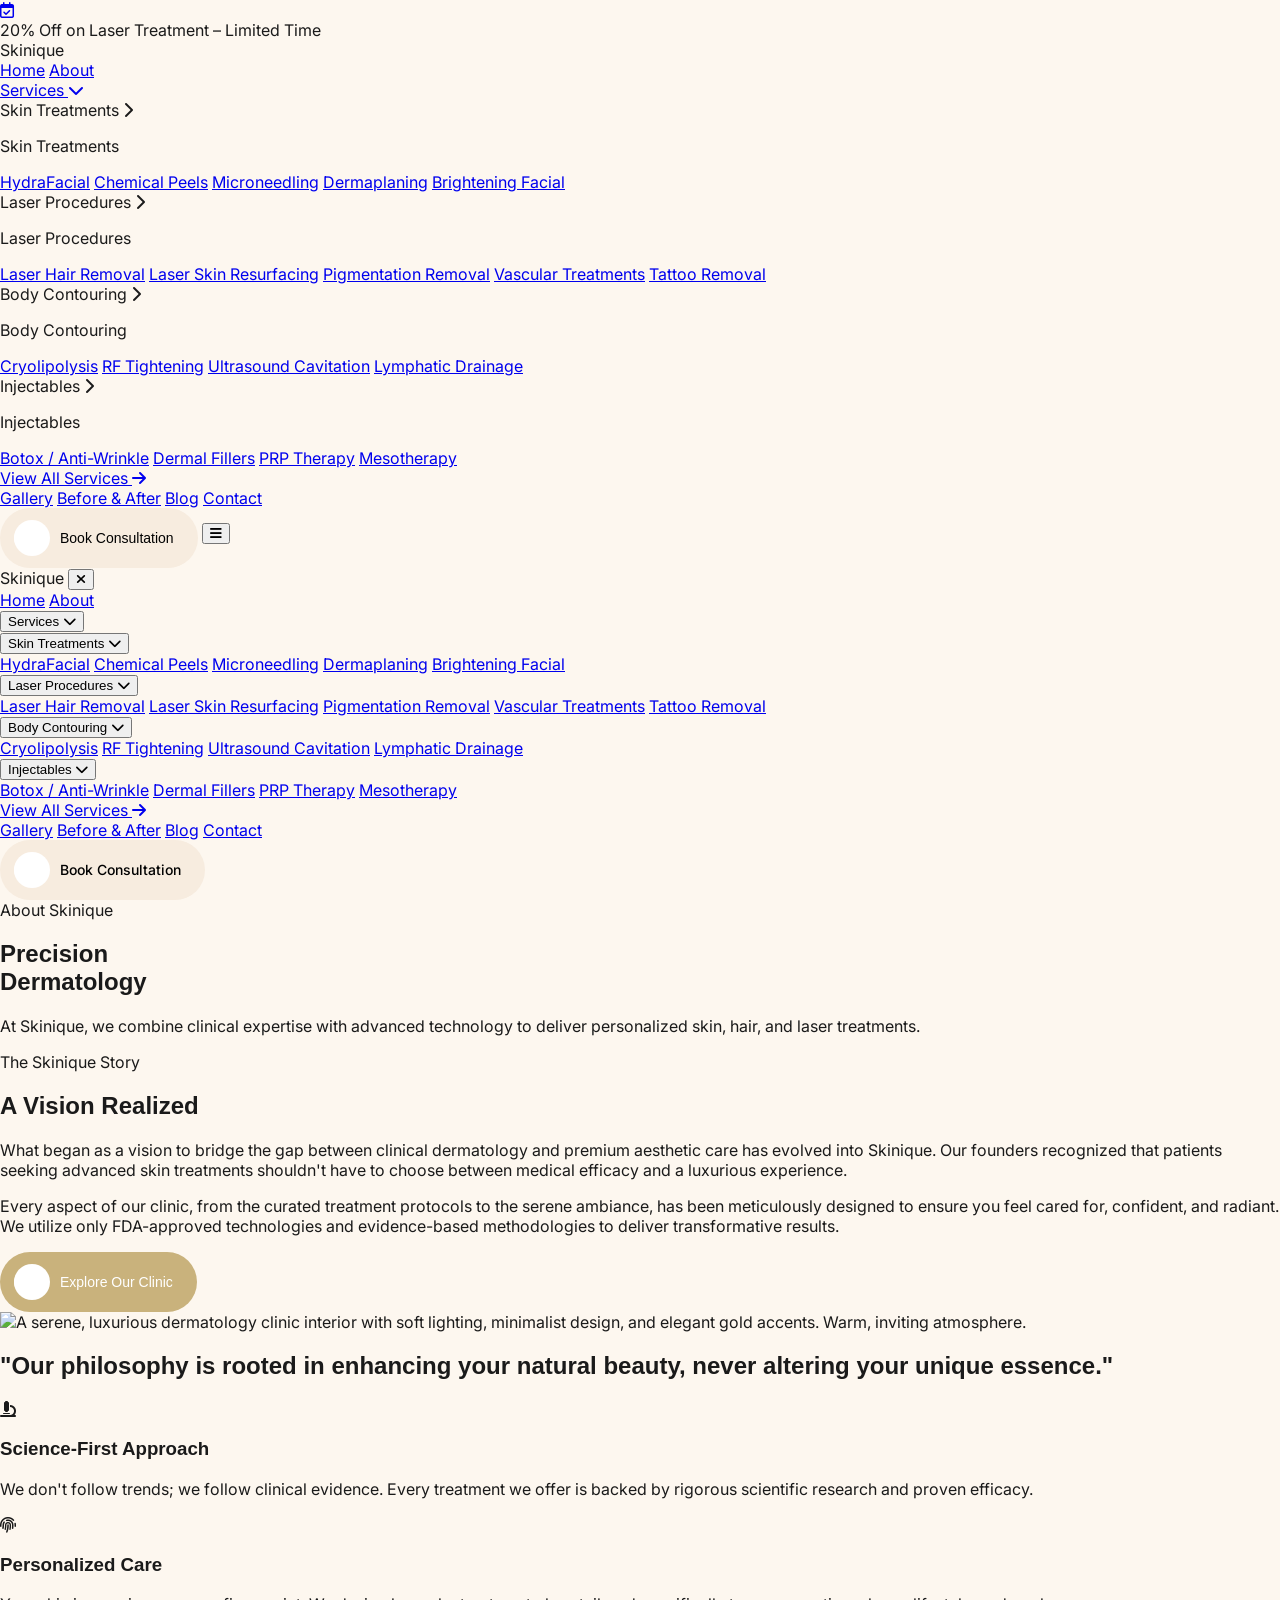
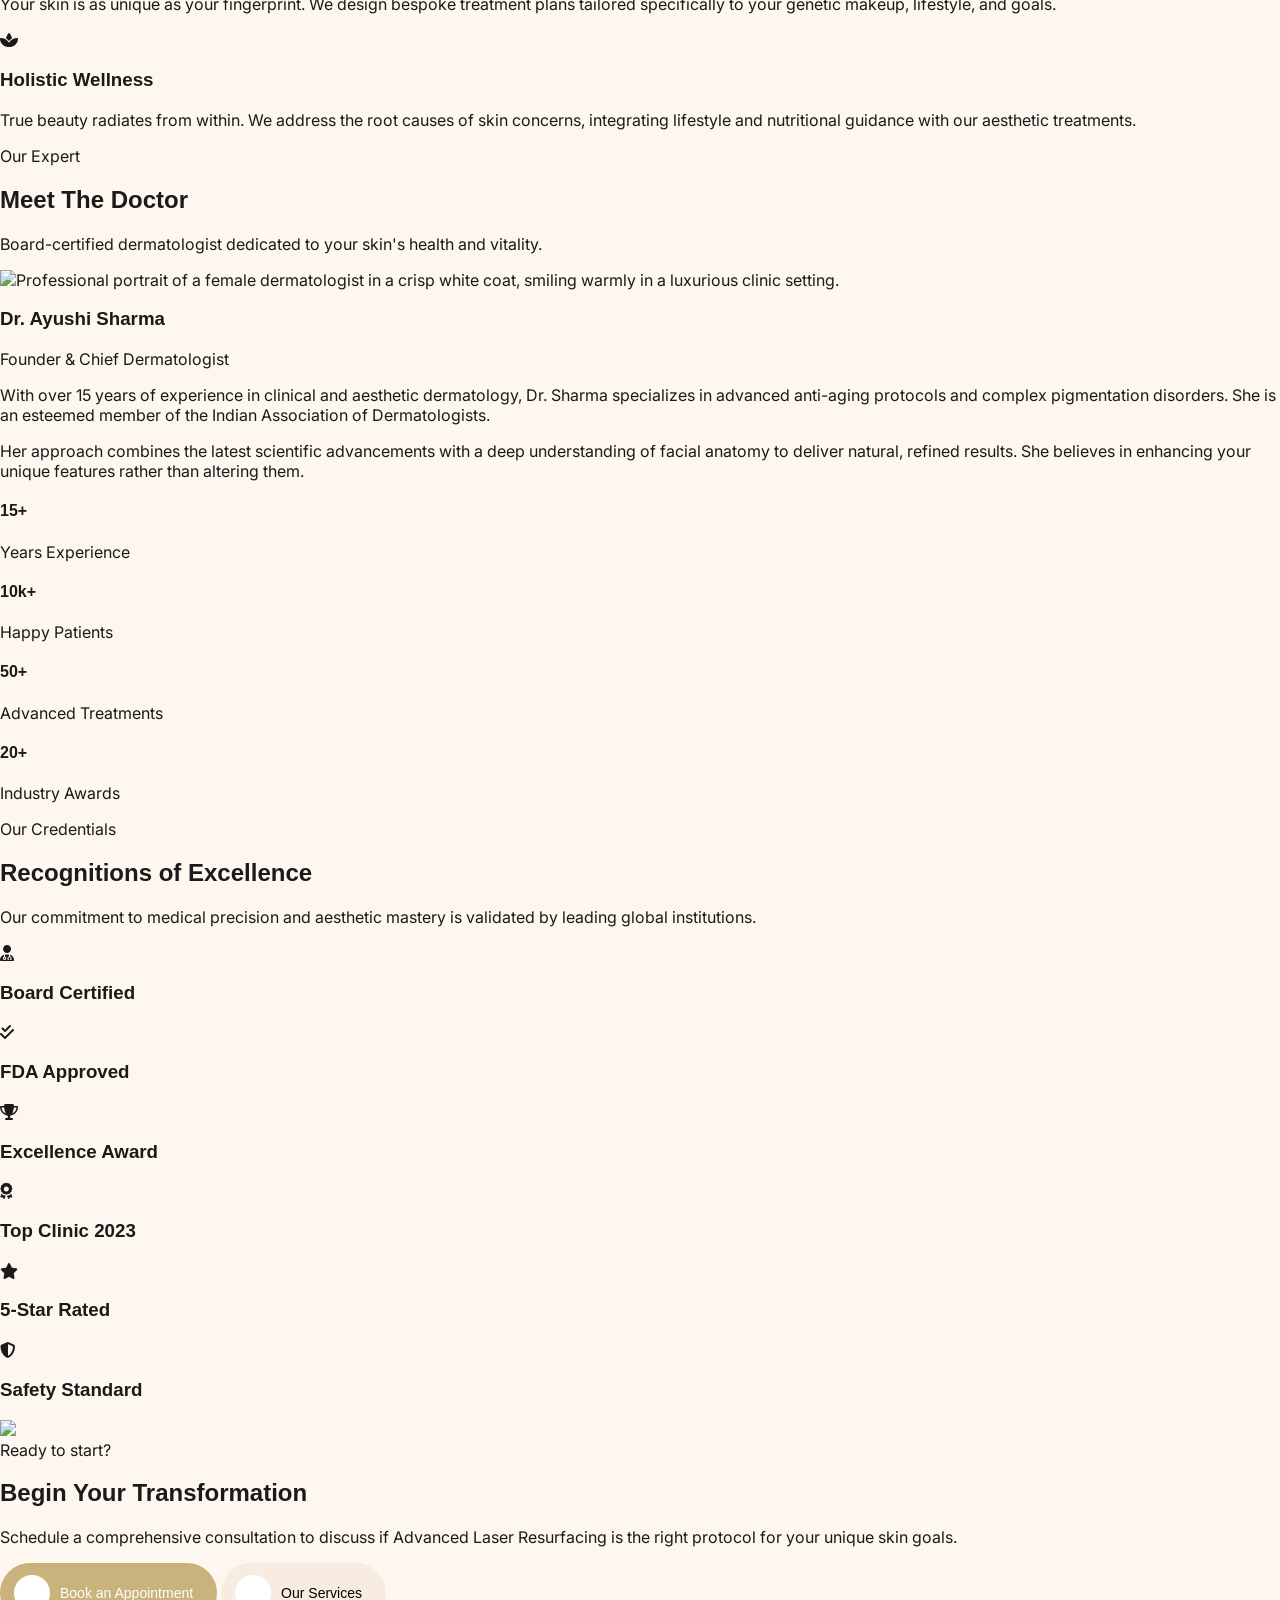
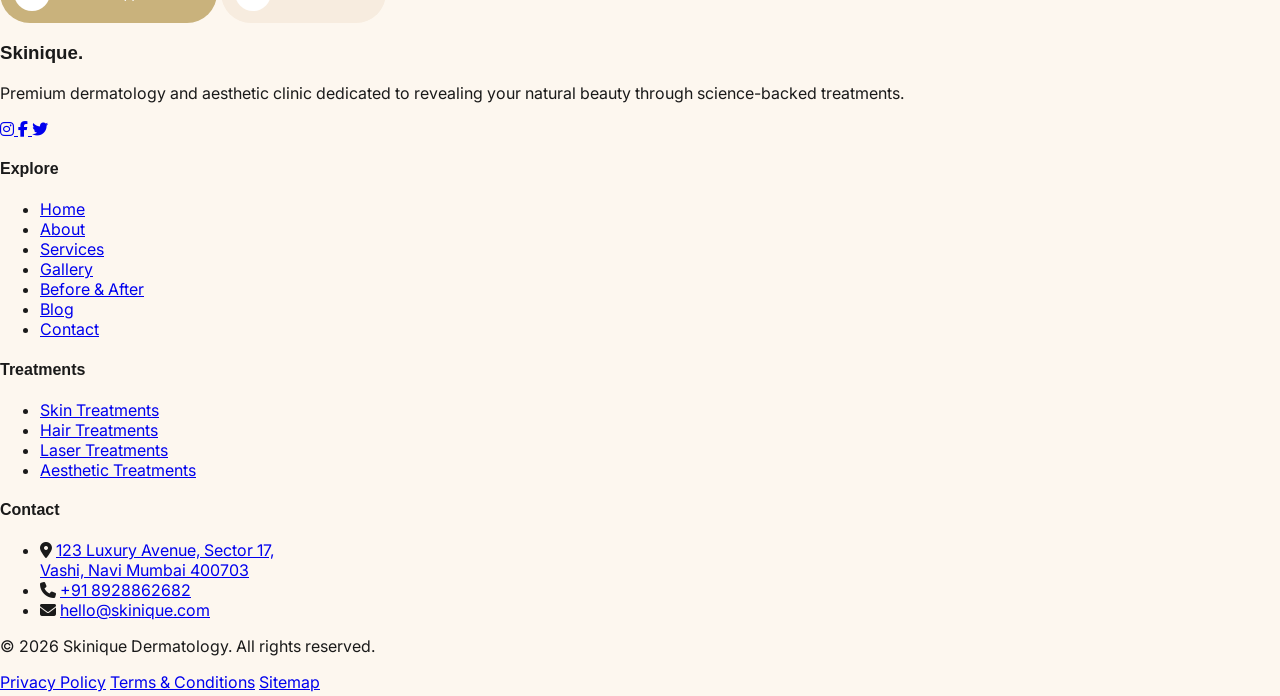
==== commit 4b1dcaec: "v3" ====
--- a/about-us.html
+++ b/about-us.html
@@ -440,7 +440,7 @@
       <nav class="flex-1 overflow-y-auto p-6 flex flex-col gap-2">
         <a
           href="./index.html"
-          class="text-lg font-heading font-bold text-textDark border-l-4 border-primary pl-4 py-1 interactive-link focus-ring"
+          class="text-lg font-heading   text-textMuted  pl-4 py-1 interactive-link focus-ring"
           >Home</a
         >
         <a
@@ -684,8 +684,8 @@
           >Contact</a
         >
 
-        <div class="mt-8 pt-8 border-t border-primary/10">
-          <a class="primary-btn w-full justify-center">
+        <div class="mt-8  border-t border-primary/10">
+          <a class="primary-btn justify-center">
             <span class="btn-fill"></span>
             <span class="btn-logo">
               <img
@@ -718,7 +718,7 @@
             </div>
 
             <h1
-              class="font-heading text-6xl md:text-7xl font-bold leading-[1.1] mb-8 text-textDark uppercase tracking-tight"
+               class="font-heading text-[8.5vw] sm:text-6xl md:text-7xl font-bold leading-[1.1] mb-8 text-textDark uppercase "
             >
               Precision <br />
               Dermatology
@@ -1111,11 +1111,11 @@
       </section>
 
       <!-- CTA Section -->
-     <section
+    <section
         class="py-32 w-full max-w-6xl mx-auto border-t border-textMuted/20 stagger-enter"
       >
         <div
-          class="bg-textDark text-white rounded-[32px] overflow-hidden relative"
+          class="bg-textDark text-white md:rounded-[32px] overflow-hidden relative"
         >
           <div class="absolute inset-0 opacity-20">
             <img
@@ -1146,7 +1146,7 @@
               Resurfacing is the right protocol for your unique skin goals.
             </p>
 
-            <div class="flex flex-col sm:flex-row gap-4">
+            <div class="flex flex-wrap justify-center sm:flex-row gap-4">
               <button class="primary-btn btn-variant-two">
                 <span class="btn-fill"></span>
                 <span class="btn-logo">
@@ -1175,7 +1175,7 @@
     </main>
 
     <!-- Footer -->
-    <footer id="footer" class="bg-bgMain py-10 border-t border-primary/20">
+   <footer id="footer" class="bg-bgMain py-10 border-t border-primary/20">
       <div class="max-w-7xl mx-auto px-6">
         <div class="grid grid-cols-1 md:grid-cols-12 gap-12">
           <div class="md:col-span-4">
@@ -1222,11 +1222,11 @@
               Explore
             </h4>
 
-            <ul class="space-y-4 text-sm hover-anchor text-textMuted">
+            <ul class="space-y-4 text-sm text-textMuted">
               <li>
                 <a
                   href="./index.html"
-                  class="hover:text-textDark transition-colors"
+                  class="hover:text-textDark hover-anchor transition-colors"
                 >
                   Home
                 </a>
@@ -1234,7 +1234,7 @@
               <li>
                 <a
                   href="./about-us.html"
-                  class="hover:text-textDark transition-colors"
+                  class="hover:text-textDark hover-anchor transition-colors"
                 >
                   About
                 </a>
@@ -1242,7 +1242,7 @@
               <li>
                 <a
                   href="./service.html"
-                  class="hover:text-textDark transition-colors"
+                  class="hover:text-textDark hover-anchor transition-colors"
                 >
                   Services
                 </a>
@@ -1250,7 +1250,7 @@
               <li>
                 <a
                   href="./gallery.html"
-                  class="hover:text-textDark transition-colors"
+                  class="hover:text-textDark hover-anchor transition-colors"
                 >
                   Gallery
                 </a>
@@ -1258,7 +1258,7 @@
               <li>
                 <a
                   href="./before-after.html"
-                  class="hover:text-textDark transition-colors"
+                  class="hover:text-textDark hover-anchor transition-colors"
                 >
                   Before & After
                 </a>
@@ -1266,7 +1266,7 @@
               <li>
                 <a
                   href="./blogs.html"
-                  class="hover:text-textDark transition-colors"
+                  class="hover:text-textDark hover-anchor transition-colors"
                 >
                   Blog
                 </a>
@@ -1274,7 +1274,7 @@
               <li>
                 <a
                   href="./contact.html"
-                  class="hover:text-textDark transition-colors"
+                  class="hover:text-textDark hover-anchor transition-colors"
                 >
                   Contact
                 </a>
@@ -1289,24 +1289,36 @@
               Treatments
             </h4>
 
-            <ul class="space-y-4 text-sm hover-anchor text-textMuted">
+            <ul class="space-y-4 text-sm text-textMuted">
               <li>
-                <a href="#" class="hover:text-textDark transition-colors">
+                <a
+                  href="#"
+                  class="hover:text-textDark hover-anchor transition-colors"
+                >
                   Skin Treatments
                 </a>
               </li>
               <li>
-                <a href="#" class="hover:text-textDark transition-colors">
+                <a
+                  href="#"
+                  class="hover:text-textDark hover-anchor transition-colors"
+                >
                   Hair Treatments
                 </a>
               </li>
               <li>
-                <a href="#" class="hover:text-textDark transition-colors">
+                <a
+                  href="#"
+                  class="hover:text-textDark hover-anchor transition-colors"
+                >
                   Laser Treatments
                 </a>
               </li>
               <li>
-                <a href="#" class="hover:text-textDark transition-colors">
+                <a
+                  href="#"
+                  class="hover:text-textDark hover-anchor transition-colors"
+                >
                   Aesthetic Treatments
                 </a>
               </li>
@@ -1322,24 +1334,27 @@
             <ul class="space-y-4 text-sm text-textMuted">
               <li class="flex items-start gap-3">
                 <i class="fa-solid fa-location-dot mt-1 text-primary"></i>
-                <span
-                  >123 Luxury Avenue, Sector 17,<br />Vashi, Navi Mumbai
-                  400703</span
-                >
+                <a 
+                  href="https://maps.google.com/?q=123+Luxury+Avenue+Sector+17+Vashi+Navi+Mumbai+400703"
+                  target="_blank"
+                >
+                  123 Luxury Avenue, Sector 17,<br />Vashi, Navi Mumbai 400703
+                </a>
               </li>
               <li class="flex items-center gap-3">
                 <i class="fa-solid fa-phone text-primary"></i>
-                <span>+91 8928862682</span>
+                <a class="hover-anchor" href="tel:+918928862682">+91 8928862682</a>
               </li>
               <li class="flex items-center gap-3">
                 <i class="fa-solid fa-envelope text-primary"></i>
-                <span>hello@skinique.com</span>
+                <a class="hover-anchor" href="mailto:hello@skinique.com">hello@skinique.com</a>
               </li>
             </ul>
           </div>
         </div>
       </div>
     </footer>
+    <!-- Bottom Bar -->
     <div
       id="footer"
       class="w-full border-t border-skinique-container py-4 px-8 lg:px-16 flex flex-col md:flex-row items-center justify-between gap-4 bg-white/50"
@@ -1350,17 +1365,17 @@
       <div class="flex items-center gap-6">
         <a
           href="./privacy-policy.html"
-          class="text-xs text-skinique-textLight hover:text-skinique-accent transition-colors"
+          class="text-xs hover-anchor text-skinique-textLight hover:text-skinique-accent transition-colors"
           >Privacy Policy</a
         >
         <a
           href="./terms-condition.html"
-          class="text-xs text-skinique-textLight hover:text-skinique-accent transition-colors"
+          class="text-xs hover-anchor text-skinique-textLight hover:text-skinique-accent transition-colors"
           >Terms & Conditions</a
         >
         <a
           href="#"
-          class="text-xs text-skinique-textLight hover:text-skinique-accent transition-colors"
+          class="text-xs hover-anchor text-skinique-textLight hover:text-skinique-accent transition-colors"
           >Sitemap</a
         >
       </div>
--- a/css/common.css
+++ b/css/common.css
@@ -14,11 +14,37 @@
     bottom:0% !important;
     transition: all cubic-bezier(0.19, 1, 0.22, 1) 0.5s;
     left:0;
-    border-bottom: 2px solid #000;
+    border-bottom: 1.5px solid #c8b27c;
 }
 
 
 
 .hover-anchor > li > a:hover::before {
   width: 100%;
+}
+
+
+
+
+.hover-anchor{
+    position: relative;
+    padding-bottom: 4px;
+    /* font-weight: 500; */
+}
+
+
+.hover-anchor::before{
+    content:"";
+    position: absolute;
+    width:0%;
+    bottom:0% !important;
+    transition: all cubic-bezier(0.19, 1, 0.22, 1) 0.5s;
+    left:0;
+    border-bottom: 1.5px solid #c8b27c;
+}
+
+
+
+.hover-anchor:hover::before {
+  width: 100%;
 }
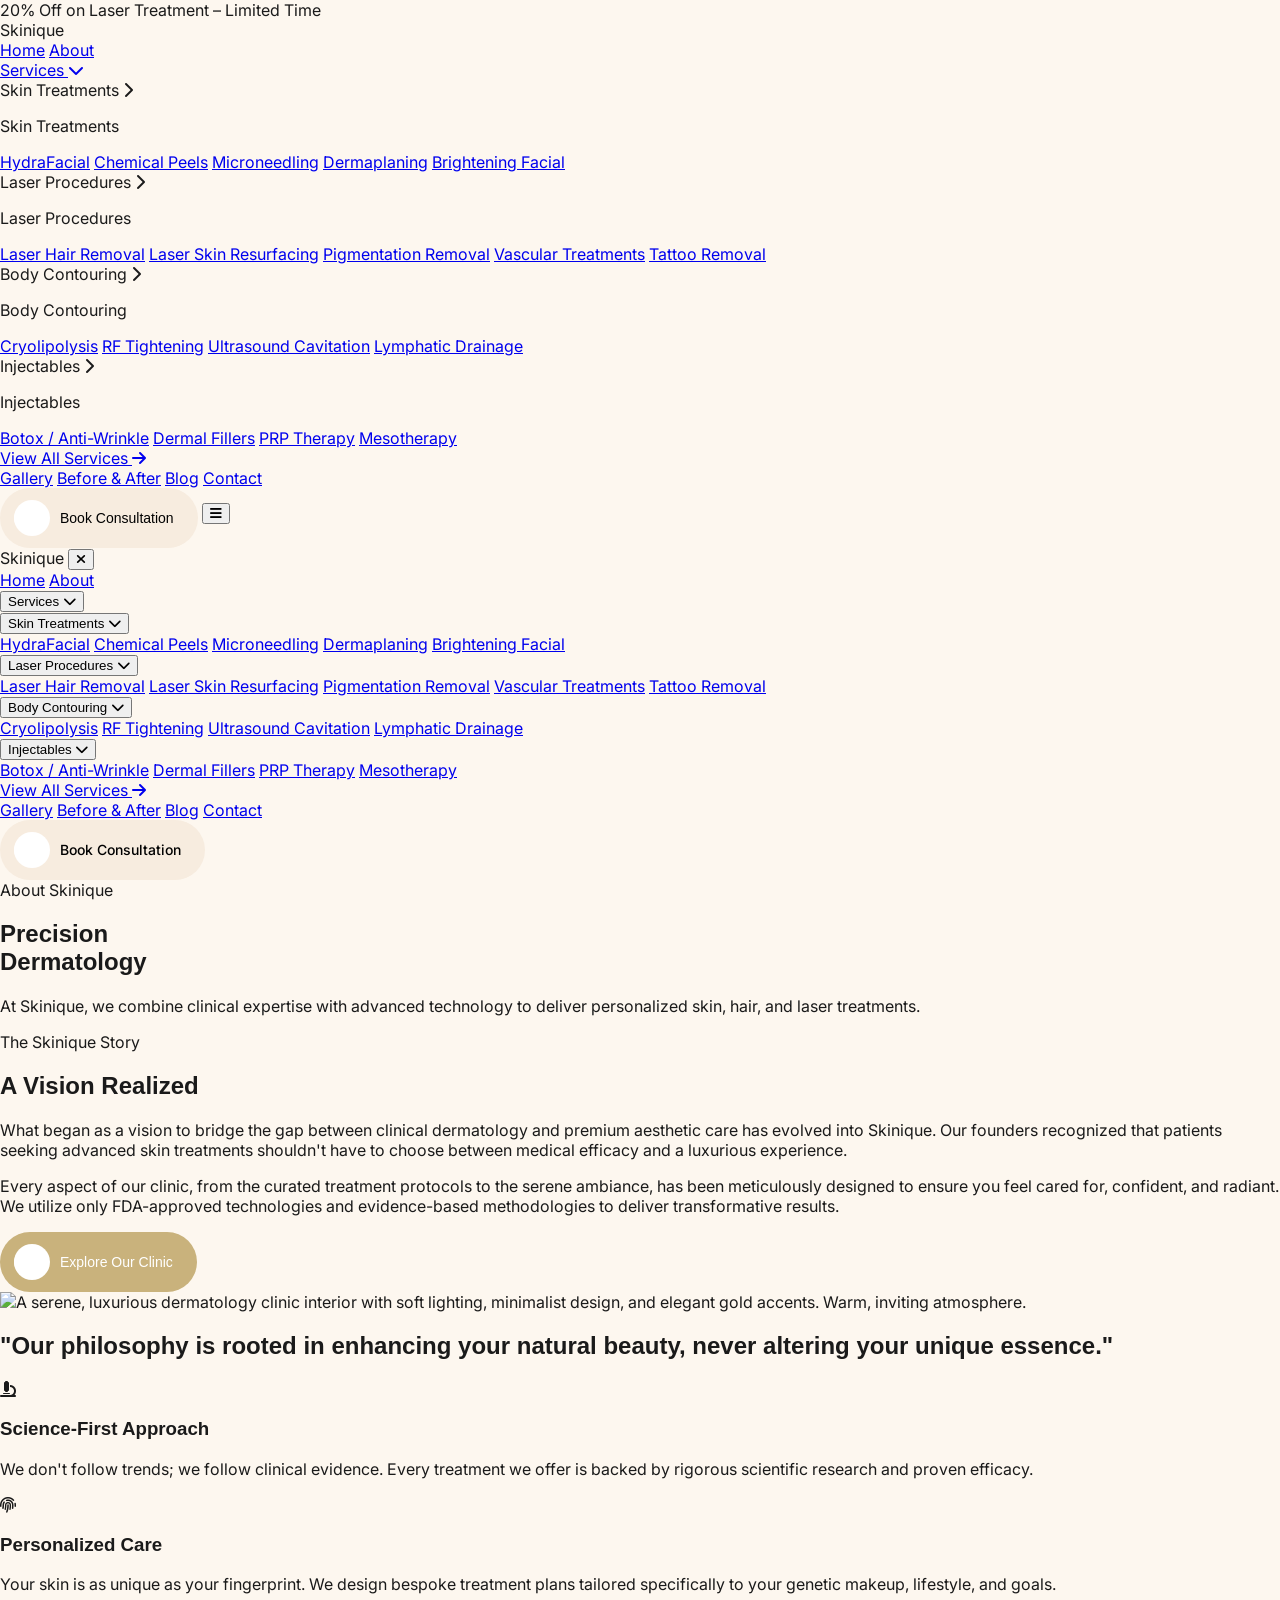
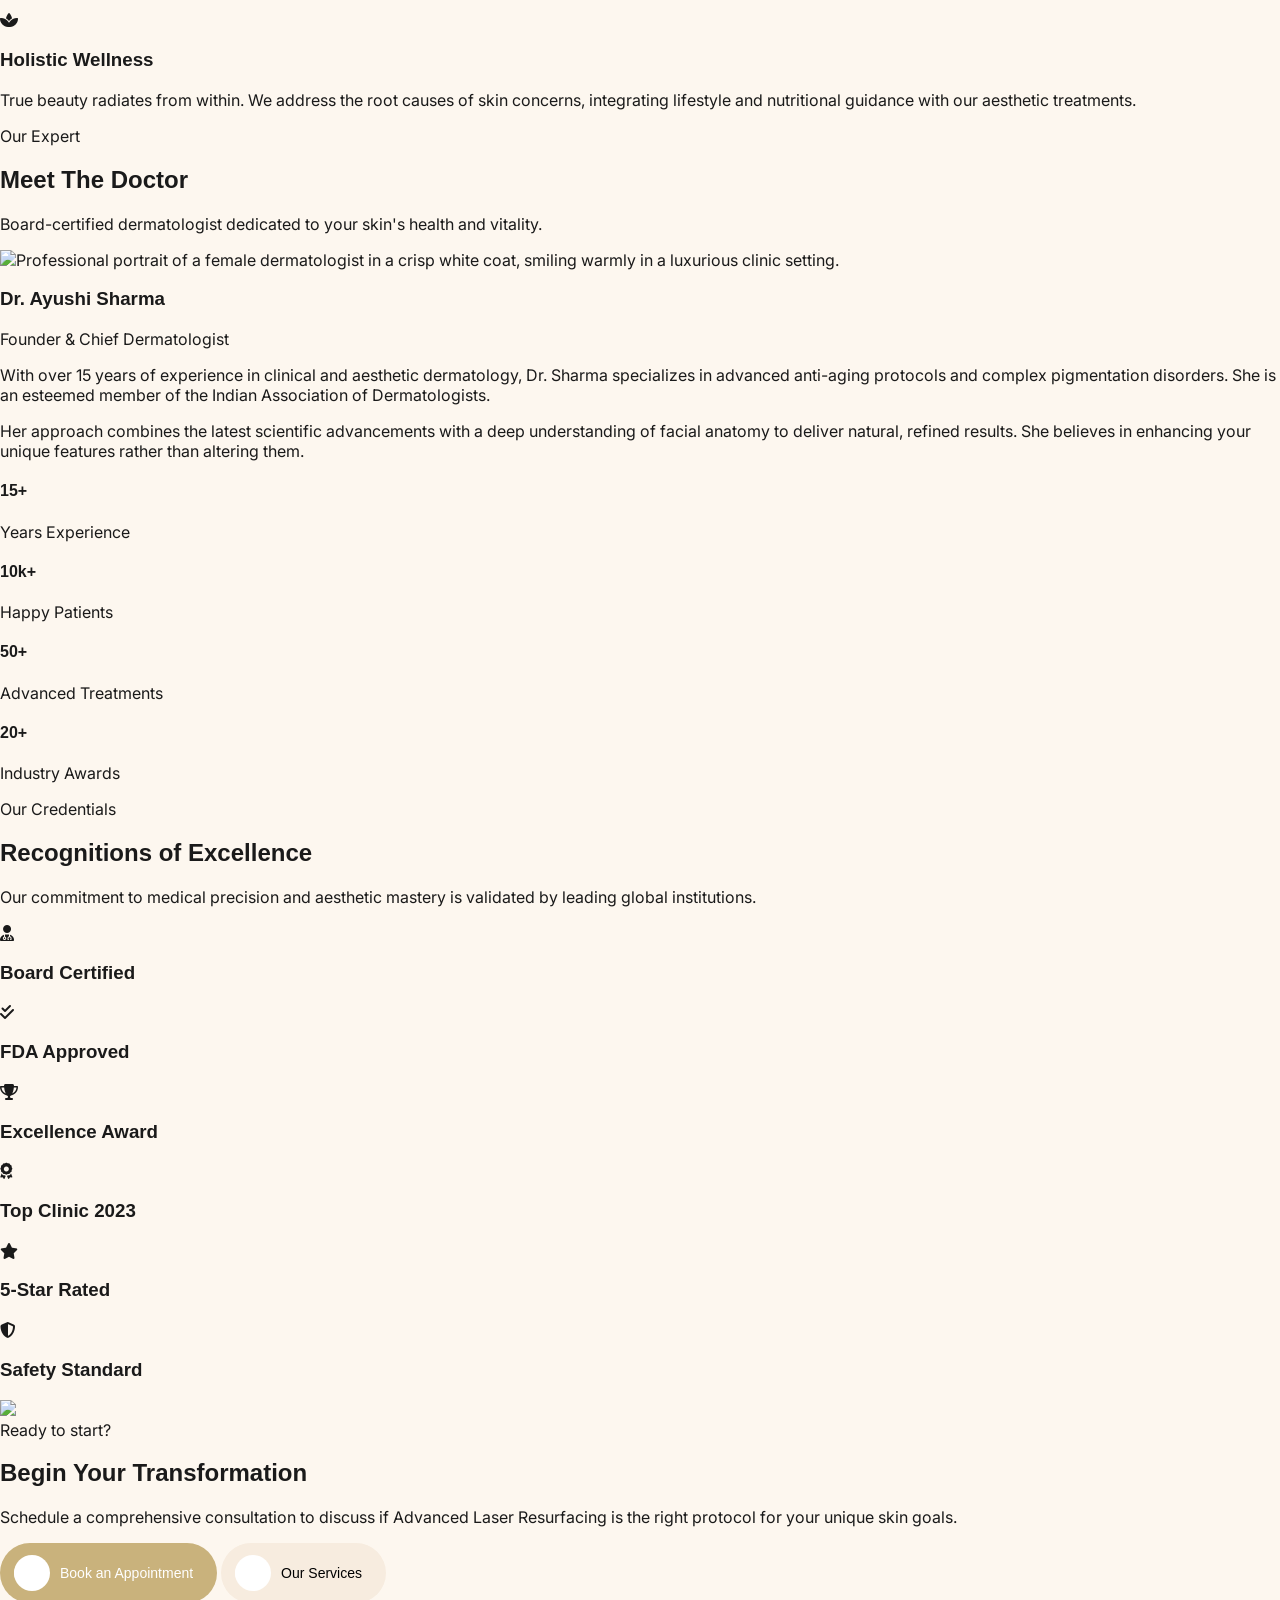
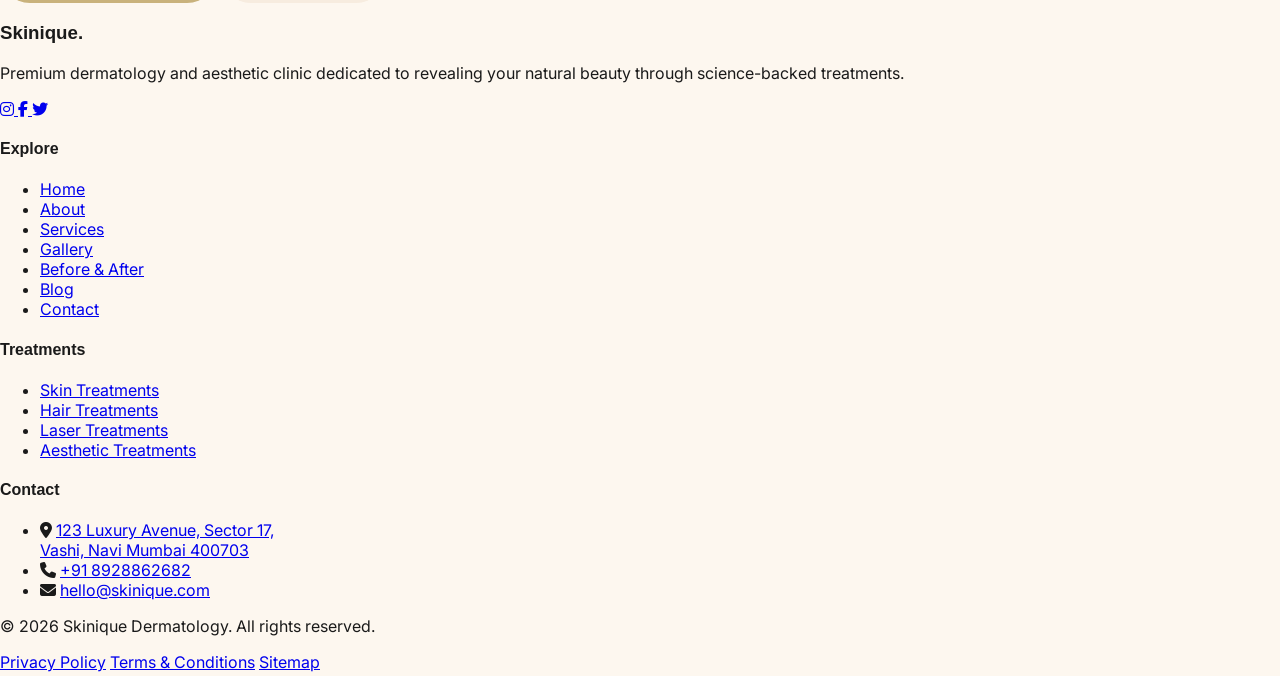
==== commit 7de042b9: "v2" ====
--- a/about-us.html
+++ b/about-us.html
@@ -73,17 +73,7 @@
     </style>
   </head>
   <body>
-   <!-- Mobile Sticky FAB -->
-    <div class="md:hidden fixed bottom-6 right-6 z-[70]">
-      <a
-        href="#booking"
-        aria-label="Book Consultation"
-        class="flex items-center justify-center w-14 h-14 bg-primary text-white rounded-full shadow-[0_8px_30px_rgba(201,178,124,0.4)] focus:outline-none"
-      >
-        <i class="fa-regular fa-calendar-check text-xl"></i>
-      </a>
-    </div>
-
+  
     <div
       id="nav-wrapper"
       class="fixed top-0 left-0 w-full z-[100]"
